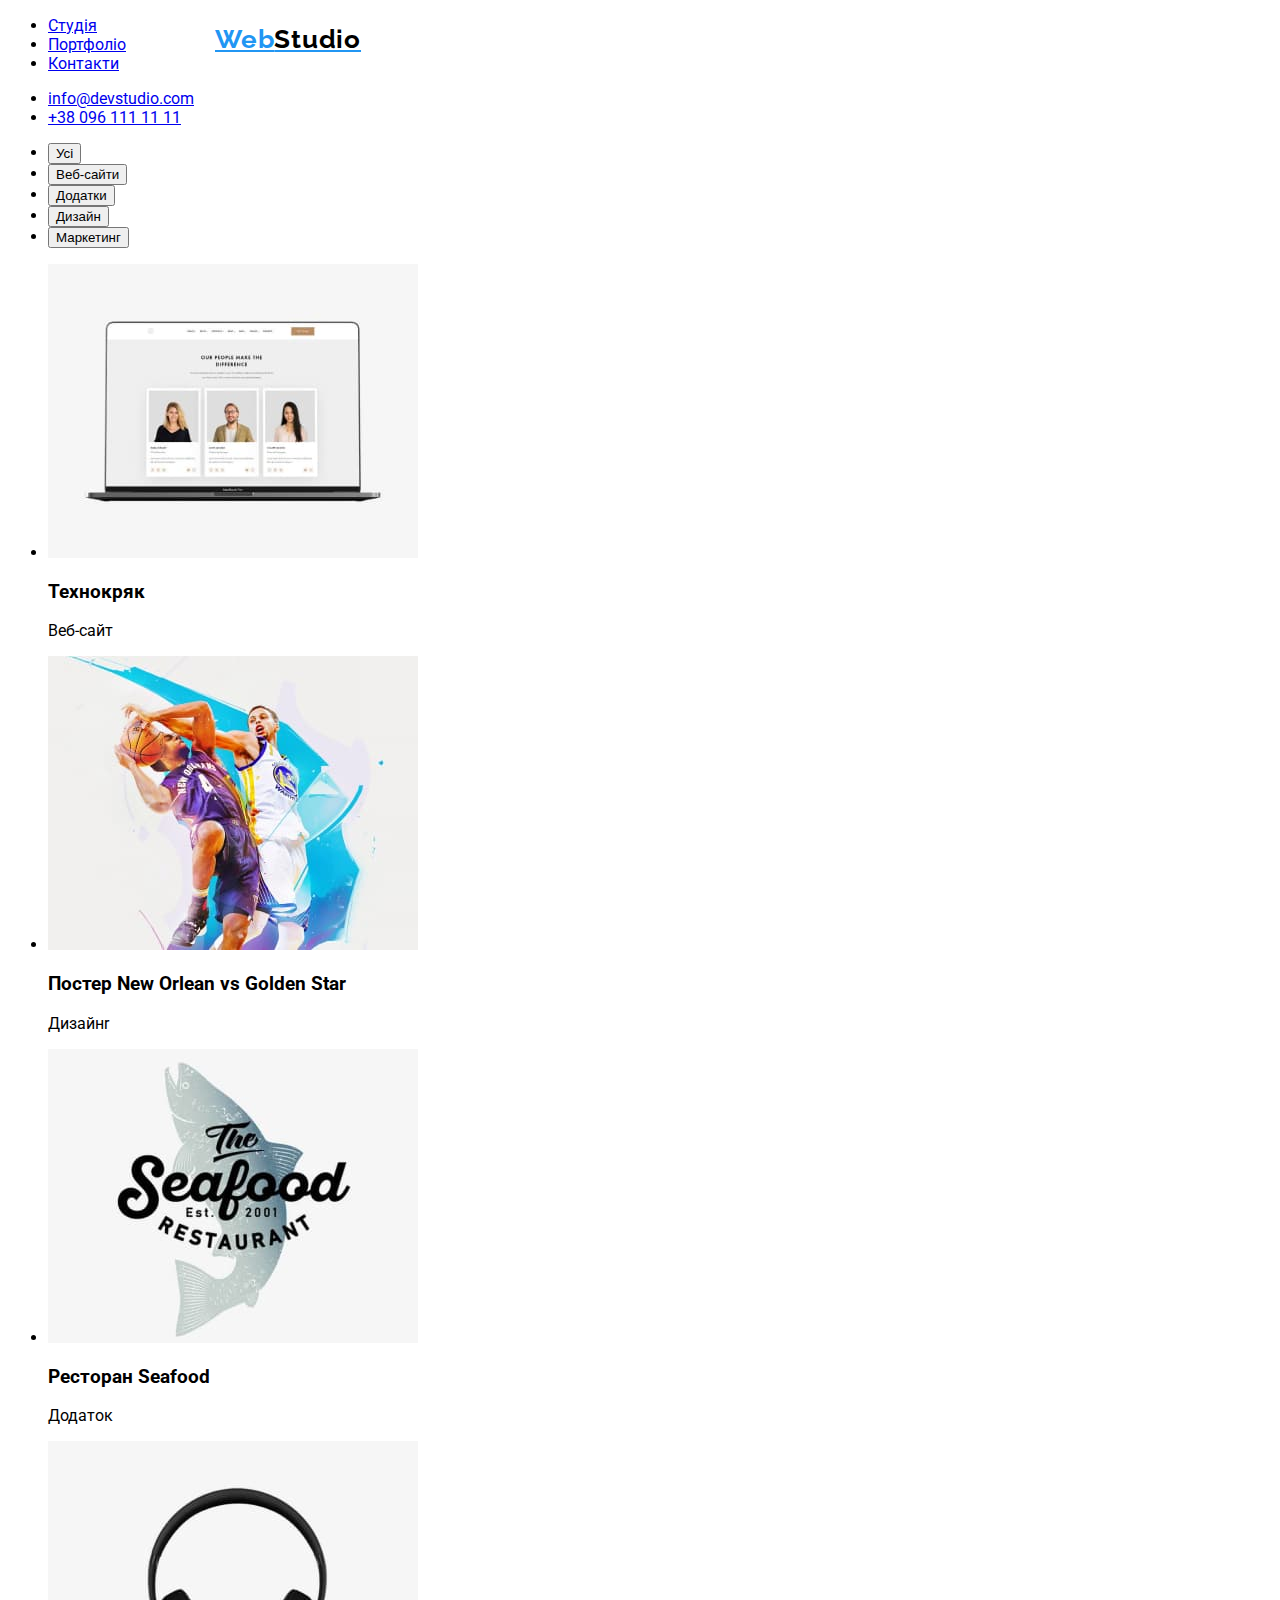
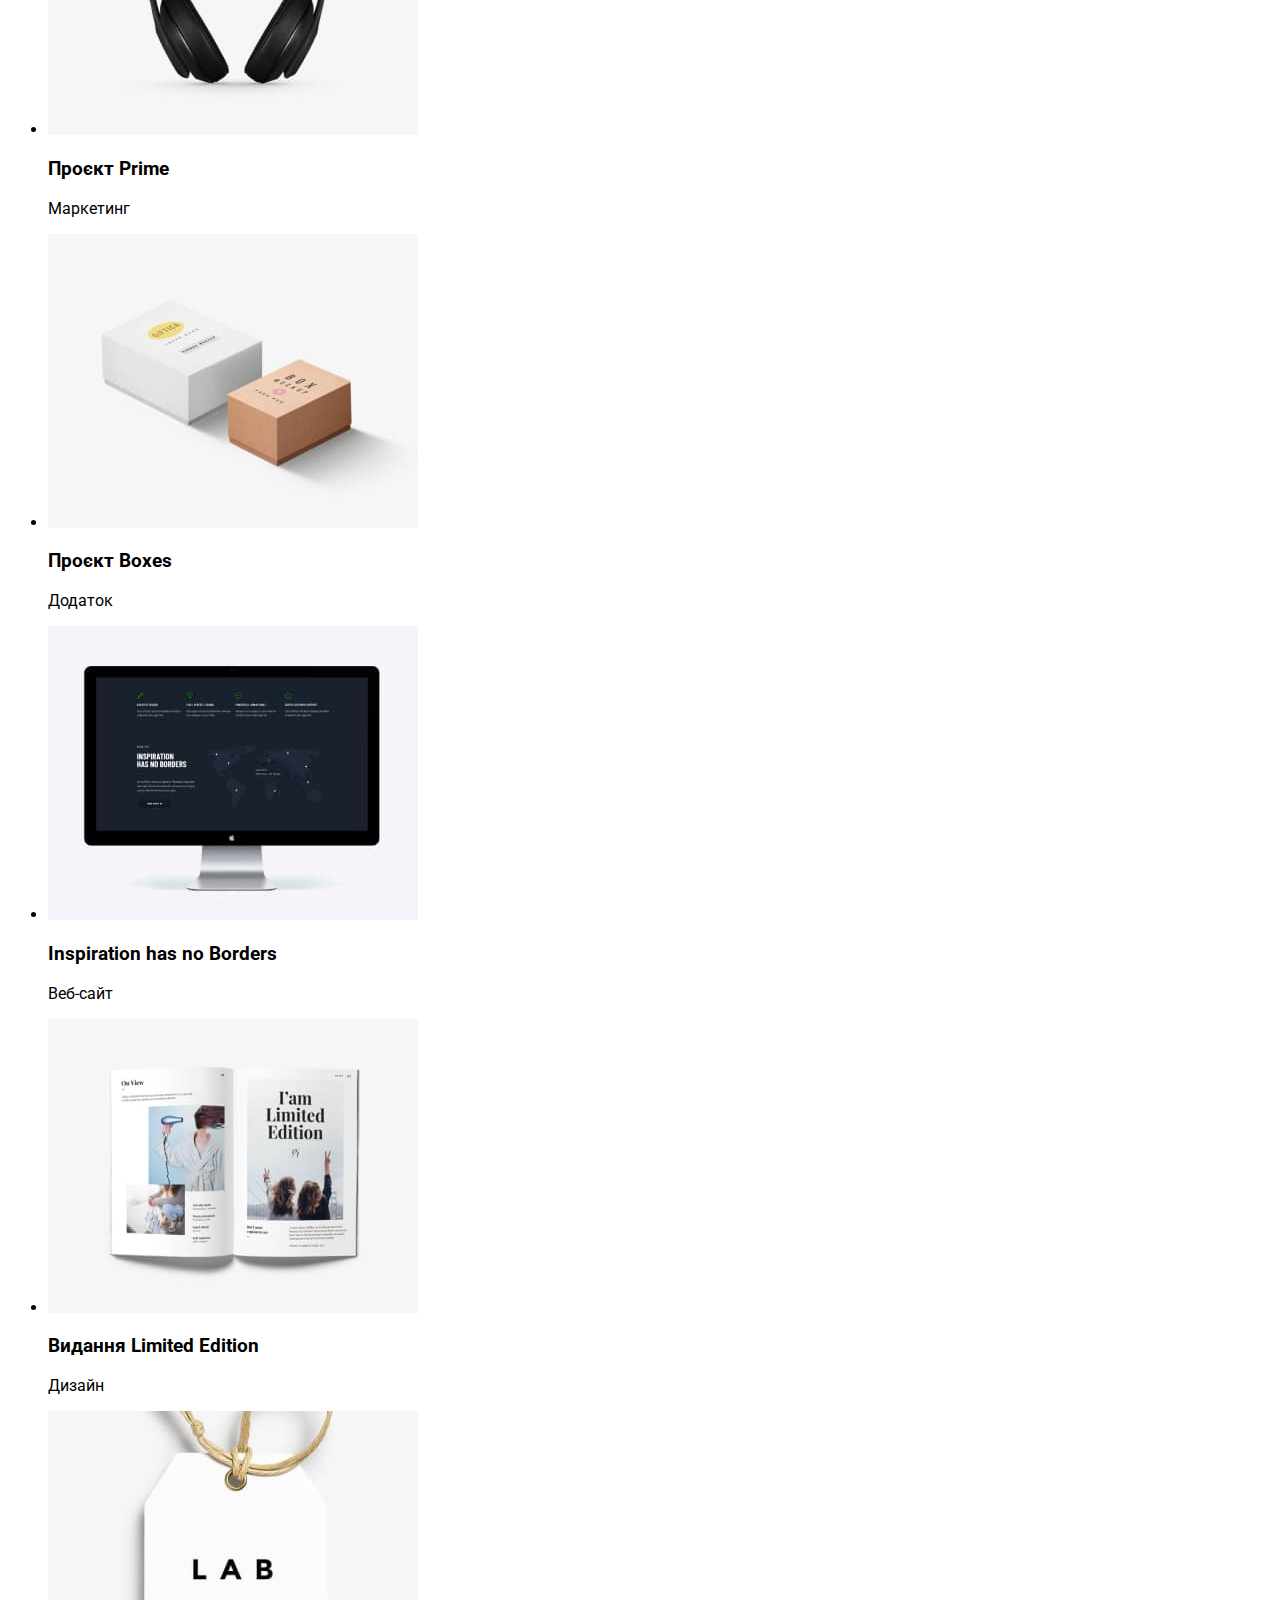
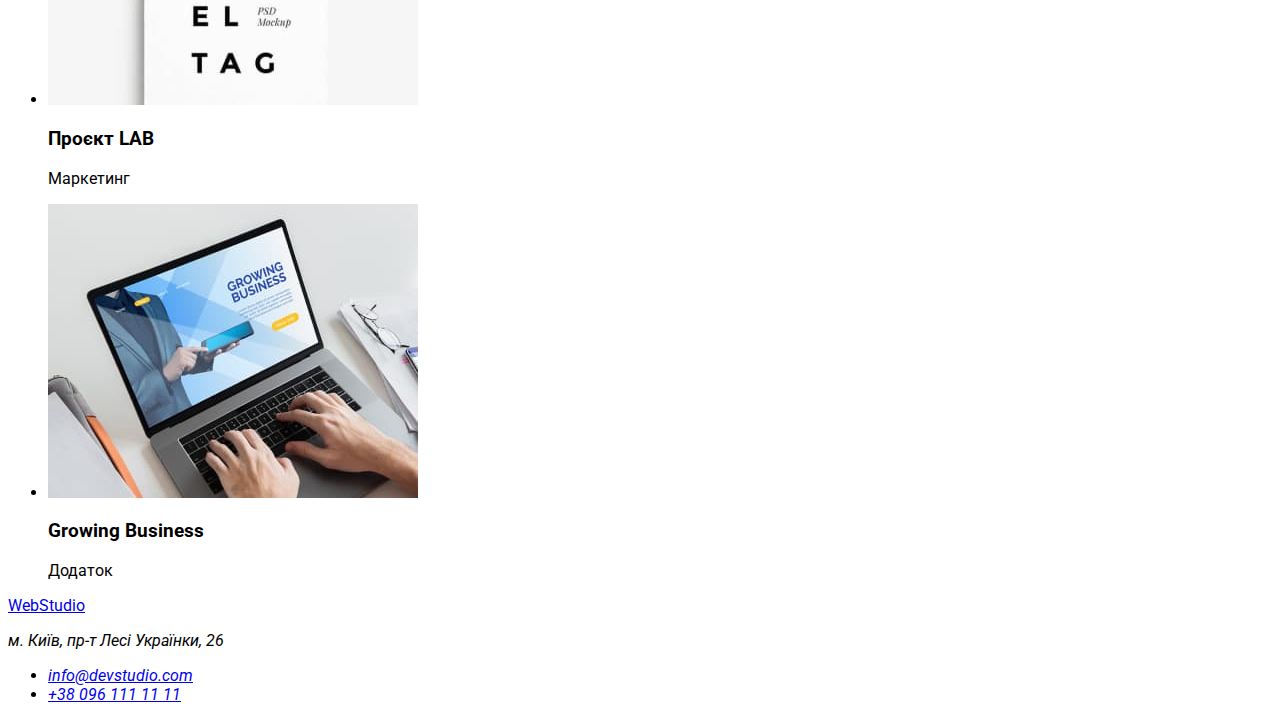
==== portfolio.html @ de040b69 "мелкие ошибки" ====
<!DOCTYPE html>
<html lang="uk">

<head>
  <meta charset="UTF-8">
  <meta http-equiv="X-UA-Compatible" content="IE=edge" />
  <meta name="viewport" content="width=device-width, initial-scale=1.0" />
  <title>Portfolio</title>
  <link href="https://fonts.googleapis.com/css2?family=Raleway:wght@700&family=Roboto:wght@400;500;700;900&display=swap"
        rel="stylesheet">

  <link rel="stylesheet" href="css/style.css">
</head>

<body>
  <!--general-->
  <header>
    <a href="./index.html" class="logo-color">Web<span class="logo">Studio</span></a>
    <nav>
      <!--navigation-->
      <ul>
        <li><a href="./index.html">Студія</a></li>
        <li><a href="./portfolio.html">Портфоліо</a></li>
        <li><a href="./index.html">Контакти</a></li>
      </ul>
    </nav>
    <!--contact-->
    <ul>
      <li><a href="mailto:info@devstudio.com">info@devstudio.com</a></li>
      <li><a href="tel:+380961111111">+38 096 111 11 11</a></li>
    </ul>
  </header>
  <main>
    <!--content-->
    <section>
      <ul>
        <li>
          <button type="button">Усі</button>
        </li>
      <li>
        <button type="button">Веб-сайти</button>
      </li>
      <li>
        <button type="button">Додатки</button>
      </li>
      <li>
        <button type="button">Дизайн</button>
      </li>
      <li>
        <button type="button">Маркетинг</button>
      </li>
      </ul>
    </section>
    <section>
      <ul>
        <li>
          <img src="./images/p1.jpg" alt="Технокряк" width=370 />
          <h3>Технокряк</h3>
          <p>Веб-сайт</p>
        </li>
        <li>
          <img src="./images/p2.jpg" alt="Постер New Orlean vs Golden Star" width=370 />
          <h3>Постер New Orlean vs Golden Star</h3>
          <p>Дизайнr</p>
        </li>
        <li>
          <img src="./images/p3.jpg" alt="Ресторан Seafood" width=370 />
          <h3>Ресторан Seafood</h3>
          <p>Додаток</p>
        </ul>
    </section>
    <section>
      <ul>
        <li>
          <img src="./images/p4.jpg" alt="Проєкт Prime" width=370 />
          <h3>Проєкт Prime</h3>
          <p>Маркетинг</p>
        </li>
        <li>
          <img src="./images/p5.jpg" alt="Проєкт Boxes" width=370 />
          <h3>Проєкт Boxes</h3>
          <p>Додаток</p>
        </li>
        <li>
          <img src="./images/p6.jpg" alt="Inspiration has no Borders" width=370 />
          <h3>Inspiration has no Borders</h3>
          <p>Веб-сайт</p>
      </ul>
    </section>
    <section>
      <ul>
        <li>
          <img src="./images/p7.jpg" alt="Видання Limited Edition" width=370 />
          <h3>Видання Limited Edition</h3>
          <p>Дизайн</p>
        </li>
        <li>
          <img src="./images/p8.jpg" alt="Проєкт LAB" width=370 />
          <h3>Проєкт LAB</h3>
          <p>Маркетинг</p>
        </li>
        <li>
          <img src="./images/p9.jpg" alt="Growing Business" width=370 />
          <h3>Growing Business</h3>
          <p>Додаток</p>
      </ul>
    </section>
  </main>
  <footer>
    <!--finish-->
    <a href="./index.html">WebStudio</a>
    <address>
      <p>м. Київ, пр-т Лесі Українки, 26</p>
      <ul>
        <li>
          <a href="mailto:info@devstudio.com">info@devstudio.com</a><br>
        </li>
        <li>
          <a href="tel:+380961111111">+38 096 111 11 11</a>
        </li>
      </ul>
    </address>
  </footer>
</body>

</html>
---- css/style.css ----
body {
  font-family: 'Raleway', sans-serif;
  font-family: 'Roboto', sans-serif;
}
/* identical to box height */
.logo-color {
  position: absolute;
  width: 145px;
  height: 31px;
  left: 215px;
  top: 24px;
  font-family: 'Raleway';
  font-style: normal;
  font-weight: 700;
  font-size: 26px;
  line-height: 31px;
  letter-spacing: 0.03em;
  color: #2196f3;
}
.logo {
  font-family: 'Raleway';
  color: #000000;
}
/* Menu Nav */
.Menu-Nav {
position: absolute;
    width: 1600px;
    height: 80px;
    left: 0px;
    top: 0px;
    background: #FFFFFF;
}

/* (поінтери) */
.pointer {
  
}
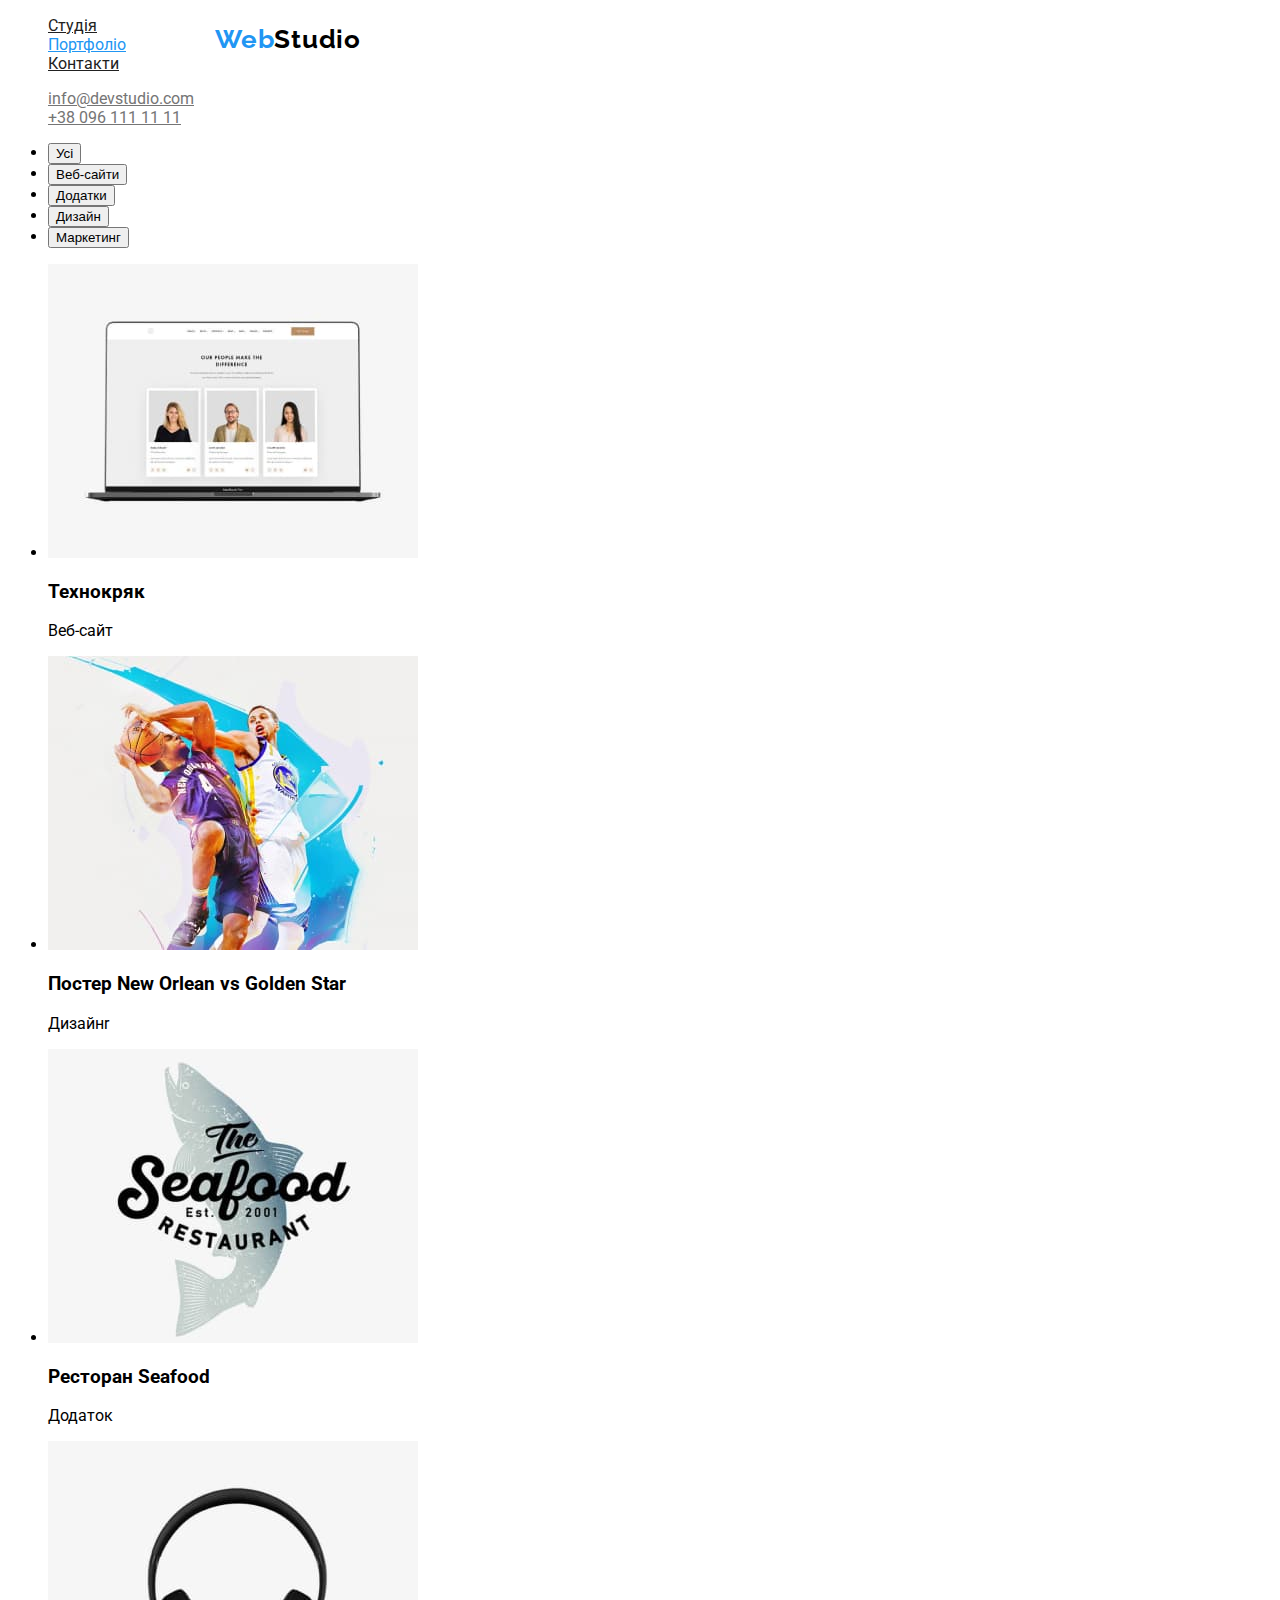
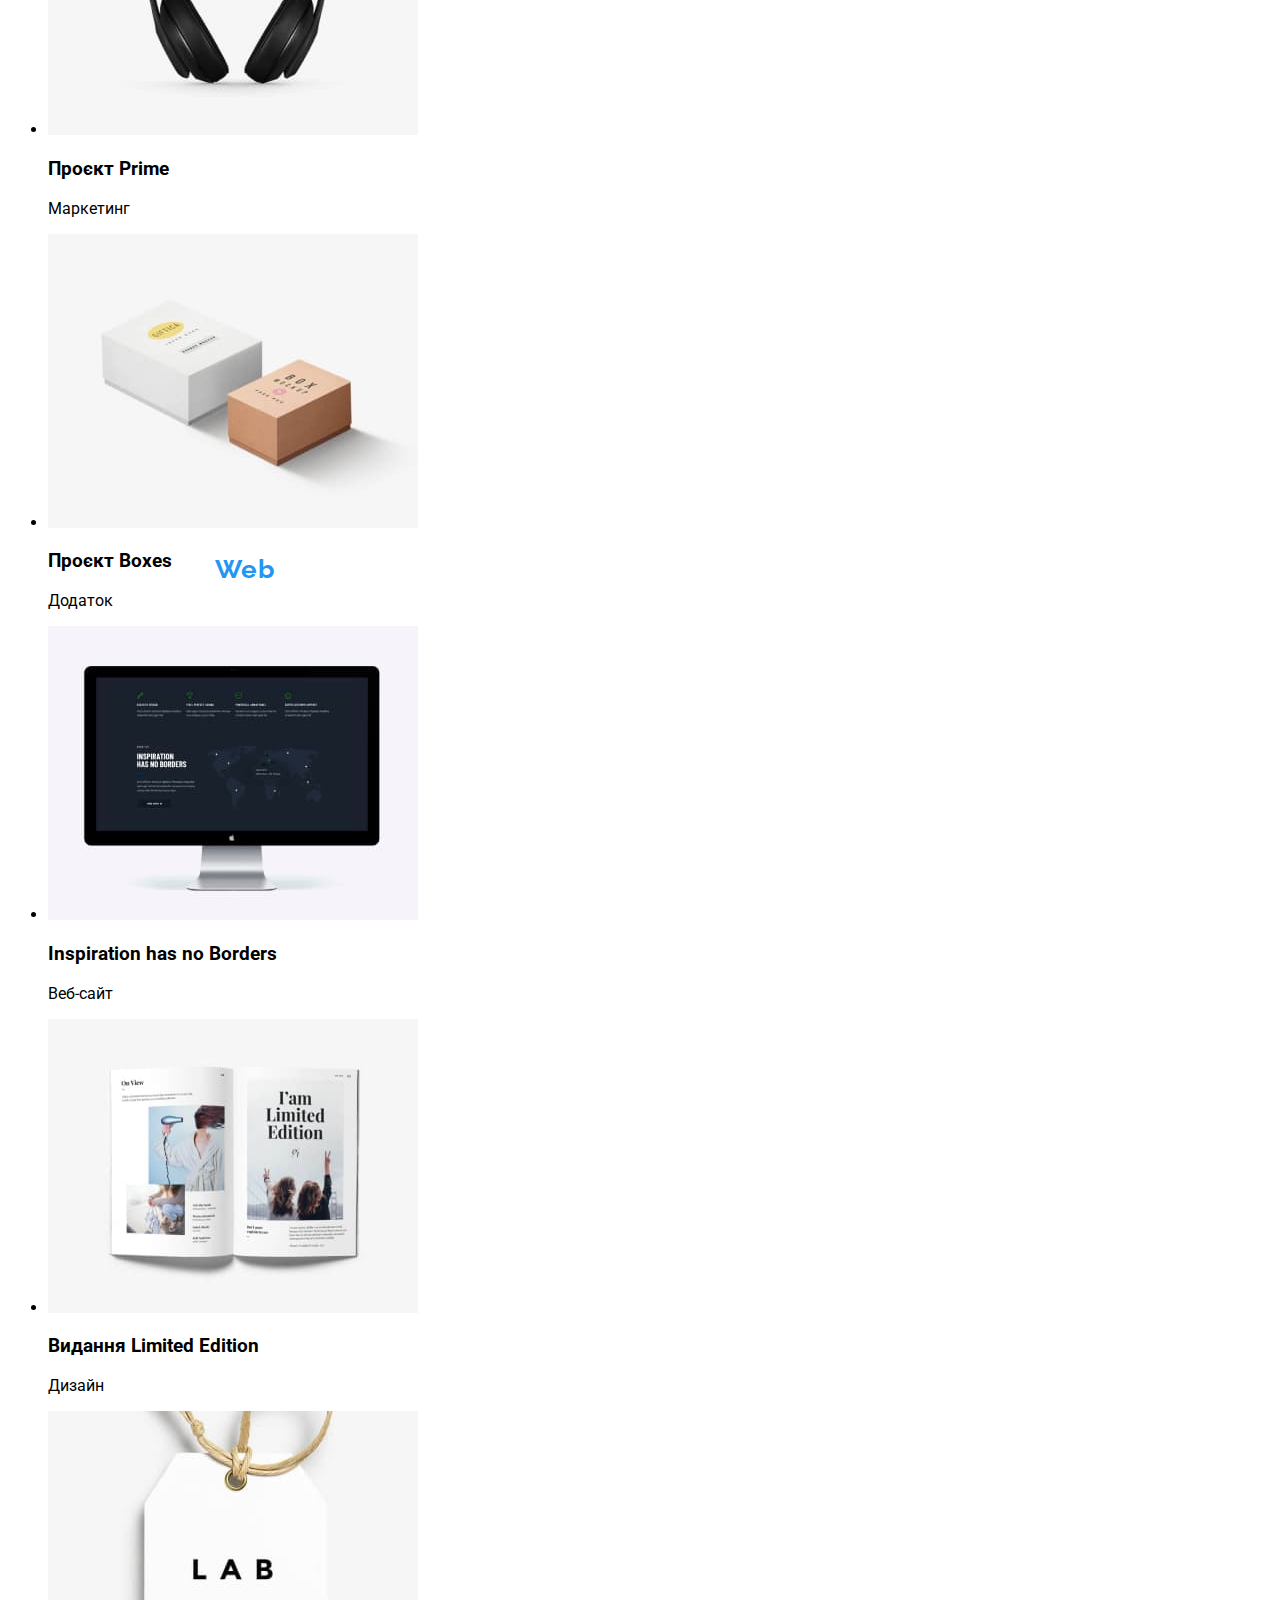
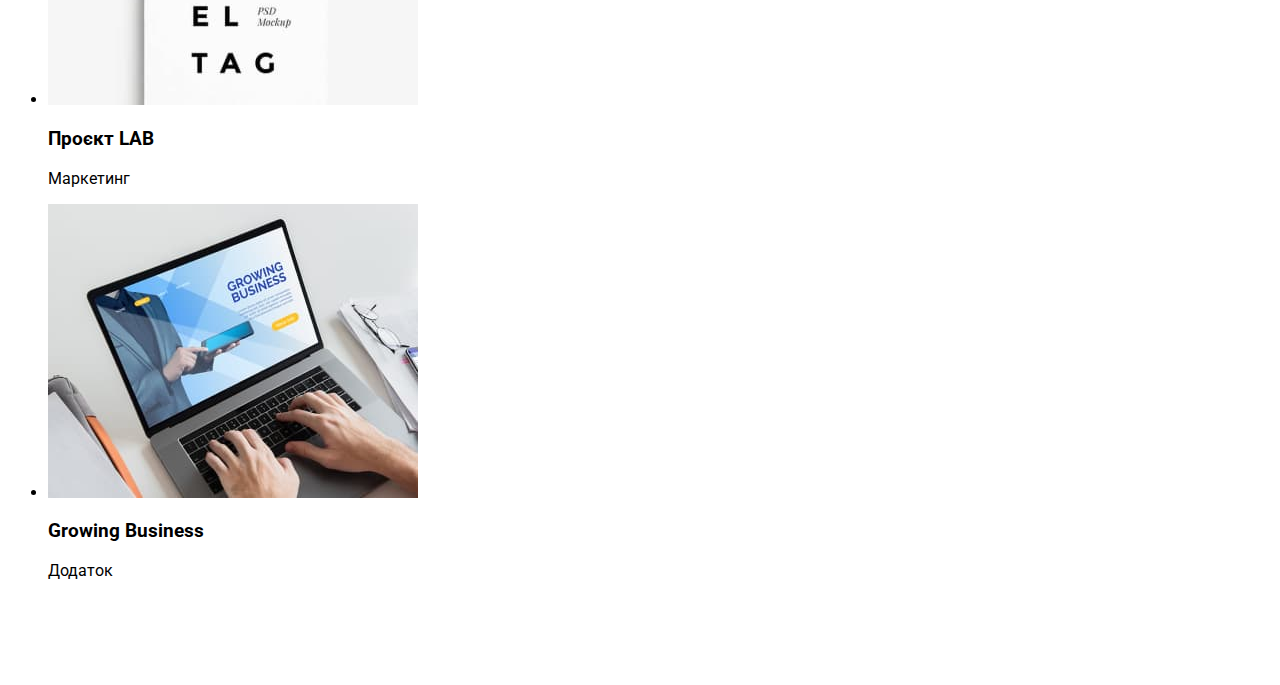
==== commit f829e891: "нижний и верхний адрес" ====
--- a/portfolio.html
+++ b/portfolio.html
@@ -15,19 +15,19 @@
 <body>
   <!--general-->
   <header>
-    <a href="./index.html" class="logo-color">Web<span class="logo">Studio</span></a>
-    <nav>
+    <a href="./index.html" class="logo-color-up">Web<span class="logo-up">Studio</span></a>
+    <nav class="nav">
       <!--navigation-->
-      <ul>
-        <li><a href="./index.html">Студія</a></li>
-        <li><a href="./portfolio.html">Портфоліо</a></li>
-        <li><a href="./index.html">Контакти</a></li>
+      <ul class="nav dot">
+        <li><a href="./index.html" class="link">Студія</a></li>
+        <li><a href="./portfolio.html" class="link current">Портфоліо</a></li>
+        <li><a href="./index.html" class="link">Контакти</a></li>
       </ul>
     </nav>
     <!--contact-->
-    <ul>
-      <li><a href="mailto:info@devstudio.com">info@devstudio.com</a></li>
-      <li><a href="tel:+380961111111">+38 096 111 11 11</a></li>
+    <ul class="contakt dot">
+      <li><a href="mailto:info@devstudio.com" class="link">info@devstudio.com</a></li>
+      <li><a href="tel:+380961111111" class="link">+38 096 111 11 11</a></li>
     </ul>
   </header>
   <main>
@@ -108,15 +108,15 @@
   </main>
   <footer>
     <!--finish-->
-    <a href="./index.html">WebStudio</a>
+    <a href="./index.html" class="logo-color-down">Web<span class="logo-down">Studio</span></a>
     <address>
-      <p>м. Київ, пр-т Лесі Українки, 26</p>
-      <ul>
+      <p class="address">м. Київ, пр-т Лесі Українки, 26</p>
+      <ul class="address dot">
         <li>
-          <a href="mailto:info@devstudio.com">info@devstudio.com</a><br>
+          <a href="mailto:info@devstudio.com" class="link">info@devstudio.com</a><br>
         </li>
         <li>
-          <a href="tel:+380961111111">+38 096 111 11 11</a>
+          <a href="tel:+380961111111" class="link">+38 096 111 11 11</a>
         </li>
       </ul>
     </address>
--- a/css/style.css
+++ b/css/style.css
@@ -1,9 +1,23 @@
+:root{
+  --background-general: #FFFFFF;
+  --background-slogan: #2F303A;
+  --color-logo: #000000;
+  --color-general: #212121;
+  --color-last: #757575;
+  --color-link: #2196f3;
+  --color-slogan: #ffffff;
+}
+
+
 body {
+  background-color: var(--background-general);
+  color: var(--gcolor-general);
   font-family: 'Raleway', sans-serif;
   font-family: 'Roboto', sans-serif;
 }
-/* identical to box height */
-.logo-color {
+
+/* logotip */
+.logo-color-up {
   position: absolute;
   width: 145px;
   height: 31px;
@@ -15,23 +29,87 @@
   font-size: 26px;
   line-height: 31px;
   letter-spacing: 0.03em;
-  color: #2196f3;
+  text-decoration: none;
+  color: var(--color-link);
 }
-.logo {
+.logo-color-up:hover,
+.logo-color-up:focus {
+  color: var(--color-logo);
+}
+.logo-up {
   font-family: 'Raleway';
-  color: #000000;
+  color: var(--color-logo);
 }
-/* Menu Nav */
-.Menu-Nav {
-position: absolute;
-    width: 1600px;
-    height: 80px;
-    left: 0px;
-    top: 0px;
-    background: #FFFFFF;
+.logo-up:hover,
+.logo-up:focus {
+  color: var(--color-link);
+}
+.logo-color-down {
+  position: absolute;
+  width: 145px;
+  height: 31px;
+  left: 215px;
+  top: 2154px;
+  font-family: 'Raleway';
+  font-style: normal;
+  font-weight: 700;
+  font-size: 26px;
+  line-height: 31px;
+  letter-spacing: 0.03em;
+  text-decoration: none;
+  color: var(--color-link);
+}
+.logo-color-down:hover,
+.logo-color-down:focus {
+  color: var(--color-slogan);
+}
+.logo-down {
+  font-family: 'Raleway';
+  color: var(--color-slogan);
+}
+.logo-down:hover,
+.logo-down:focus {
+  color: var(--color-link);
 }
 
-/* (поінтери) */
-.pointer {
-  
+/* menu nav */
+.dot {
+  list-style: none;
 }
+.nav .link {
+  color: var(--color-general)
+}
+.nav .link:hover,
+.nav .link:focus {
+  color: var(--color-link);
+}
+.nav .link.current {
+  color: var(--color-link);
+}
+.contakt .link {
+    color: var(--color-last);
+}
+.contakt .link:hover,
+.contakt .link:focus {
+  color: var(--color-link);
+}
+/* button */
+.button {
+  background-color: var(--color-link);
+  color: var(--color-slogan);
+}
+
+
+
+
+/* finish */
+.address {
+  color: var(--color-slogan);
+}
+.address .link {
+  color: var(--color-slogan);
+}
+.address .link:hover,
+address .link:focus {
+  color: var(--color-link);
+}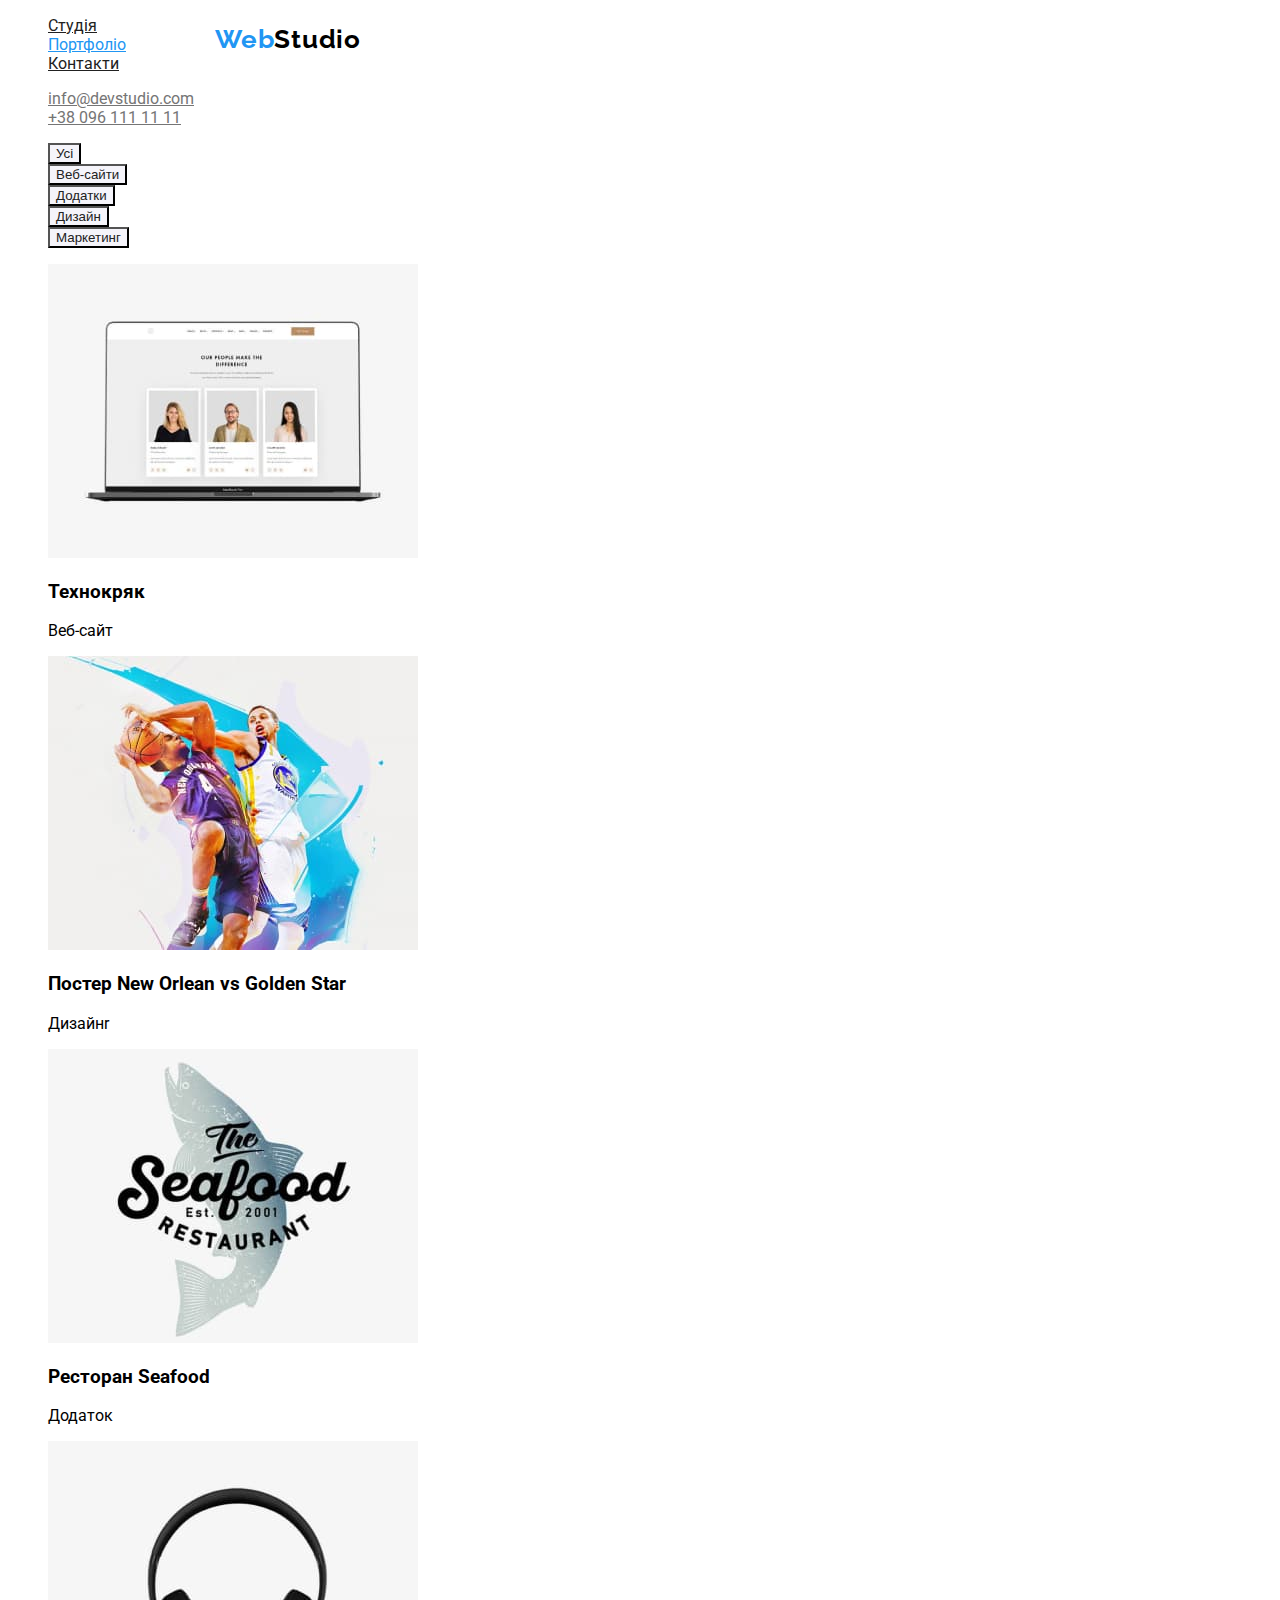
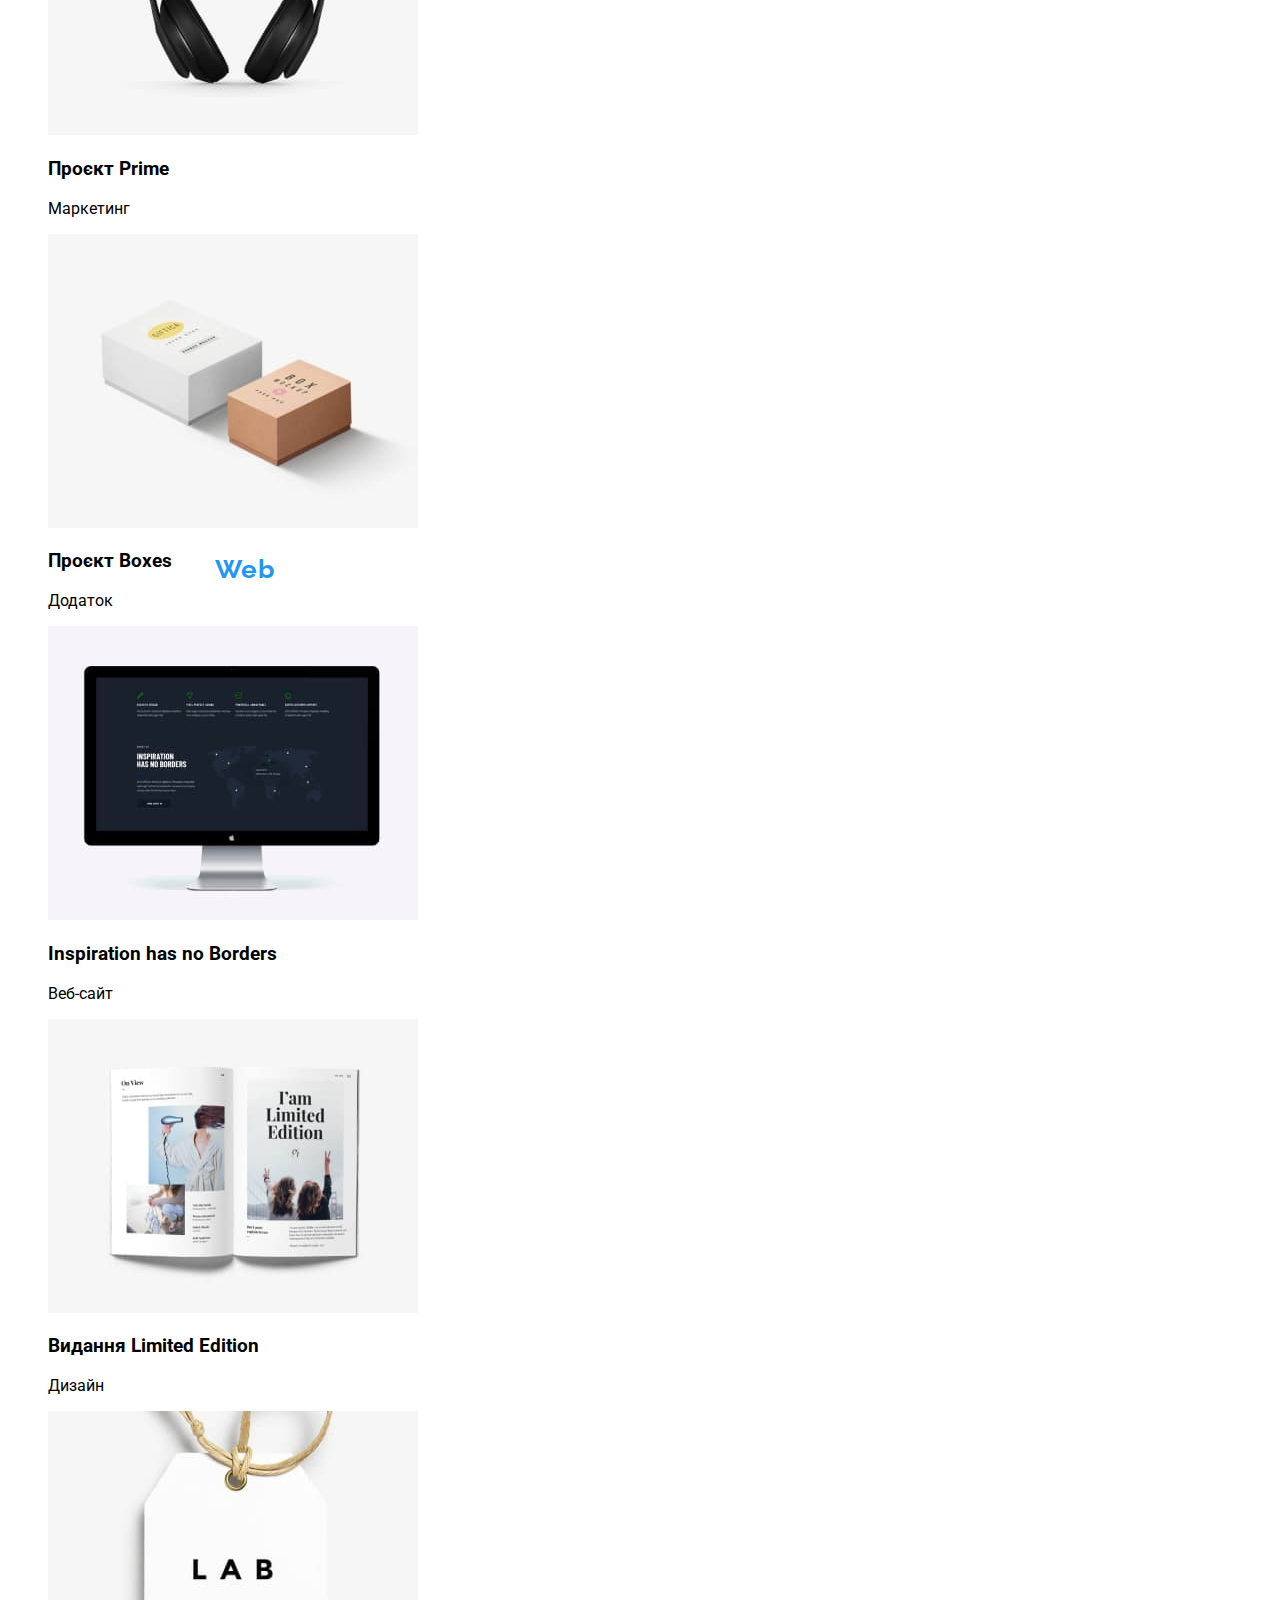
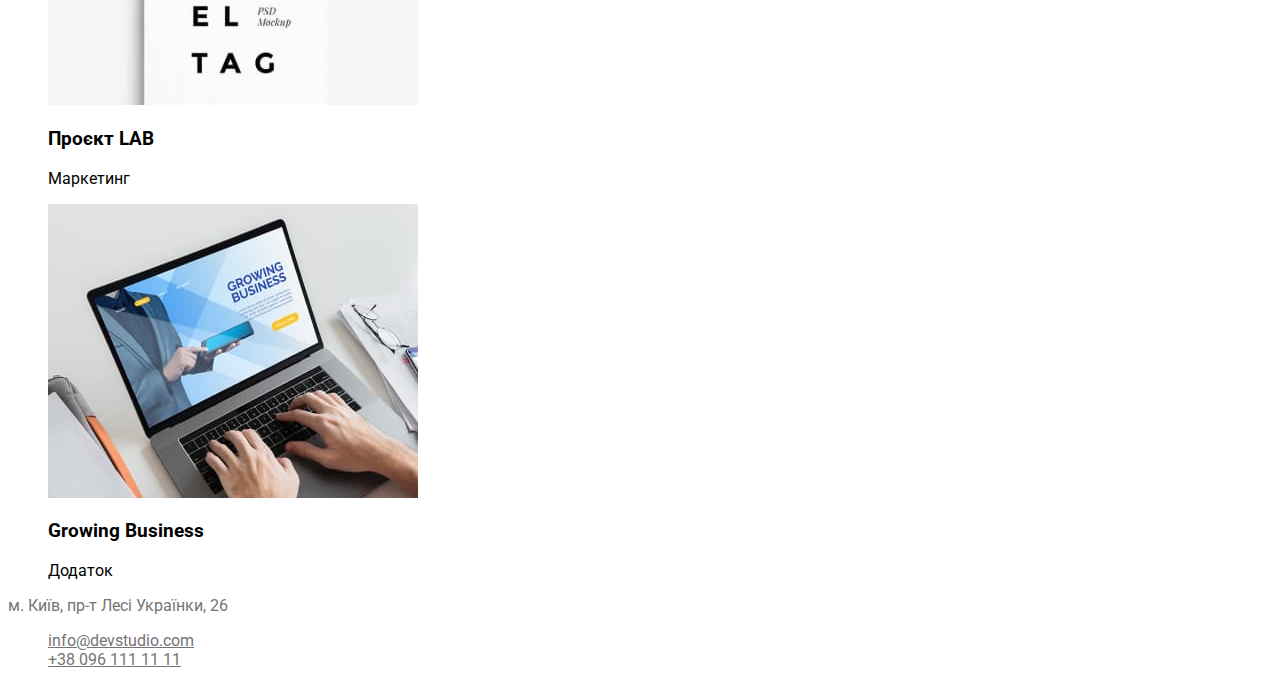
==== commit daa7fa3e: "цвета кнопки и шрифты" ====
--- a/portfolio.html
+++ b/portfolio.html
@@ -31,28 +31,28 @@
     </ul>
   </header>
   <main>
+    
+    <!--filter-->
+      <ul class="filter dot">
+        <li>
+          <button type="button" class="button-port">Усі</button>
+        </li>
+        <li>
+          <button type="button" class="button-port">Веб-сайти</button>
+        </li>
+        <li>
+          <button type="button" class="button-port">Додатки</button>
+        </li>
+        <li>
+          <button type="button" class="button-port">Дизайн</button>
+        </li>
+        <li>
+          <button type="button" class="button-port">Маркетинг</button>
+        </li>
+      </ul>
+    
     <!--content-->
-    <section>
-      <ul>
-        <li>
-          <button type="button">Усі</button>
-        </li>
-      <li>
-        <button type="button">Веб-сайти</button>
-      </li>
-      <li>
-        <button type="button">Додатки</button>
-      </li>
-      <li>
-        <button type="button">Дизайн</button>
-      </li>
-      <li>
-        <button type="button">Маркетинг</button>
-      </li>
-      </ul>
-    </section>
-    <section>
-      <ul>
+      <ul class="content dot">
         <li>
           <img src="./images/p1.jpg" alt="Технокряк" width=370 />
           <h3>Технокряк</h3>
@@ -67,10 +67,6 @@
           <img src="./images/p3.jpg" alt="Ресторан Seafood" width=370 />
           <h3>Ресторан Seafood</h3>
           <p>Додаток</p>
-        </ul>
-    </section>
-    <section>
-      <ul>
         <li>
           <img src="./images/p4.jpg" alt="Проєкт Prime" width=370 />
           <h3>Проєкт Prime</h3>
@@ -85,10 +81,6 @@
           <img src="./images/p6.jpg" alt="Inspiration has no Borders" width=370 />
           <h3>Inspiration has no Borders</h3>
           <p>Веб-сайт</p>
-      </ul>
-    </section>
-    <section>
-      <ul>
         <li>
           <img src="./images/p7.jpg" alt="Видання Limited Edition" width=370 />
           <h3>Видання Limited Edition</h3>
@@ -104,7 +96,7 @@
           <h3>Growing Business</h3>
           <p>Додаток</p>
       </ul>
-    </section>
+   
   </main>
   <footer>
     <!--finish-->
--- a/css/style.css
+++ b/css/style.css
@@ -6,14 +6,14 @@
   --color-last: #757575;
   --color-link: #2196f3;
   --color-slogan: #ffffff;
+  --color-button: #F5F4FA;
 }
 
 
 body {
   background-color: var(--background-general);
   color: var(--gcolor-general);
-  font-family: 'Raleway', sans-serif;
-  font-family: 'Roboto', sans-serif;
+  font-family: 'Roboto', 'Raleway', sans-serif;
 }
 
 /* logotip */
@@ -94,7 +94,16 @@
   color: var(--color-link);
 }
 /* button */
-.button {
+.button-ind {
+  background-color: var(--color-link);
+  color: var(--color-slogan);
+}
+.button-port {
+  background-color: var(--color-button);
+  color: var(--color-general);
+}
+.button-port:hover,
+.button-port:focus {
   background-color: var(--color-link);
   color: var(--color-slogan);
 }
@@ -102,14 +111,18 @@
 
 
 
+
+
 /* finish */
 .address {
-  color: var(--color-slogan);
+  color: var(--color-last);
+  font-style: normal;
 }
 .address .link {
-  color: var(--color-slogan);
+  color: var(--color-last);
+  font-style: normal;
 }
 .address .link:hover,
-address .link:focus {
+.address .link:focus {
   color: var(--color-link);
 }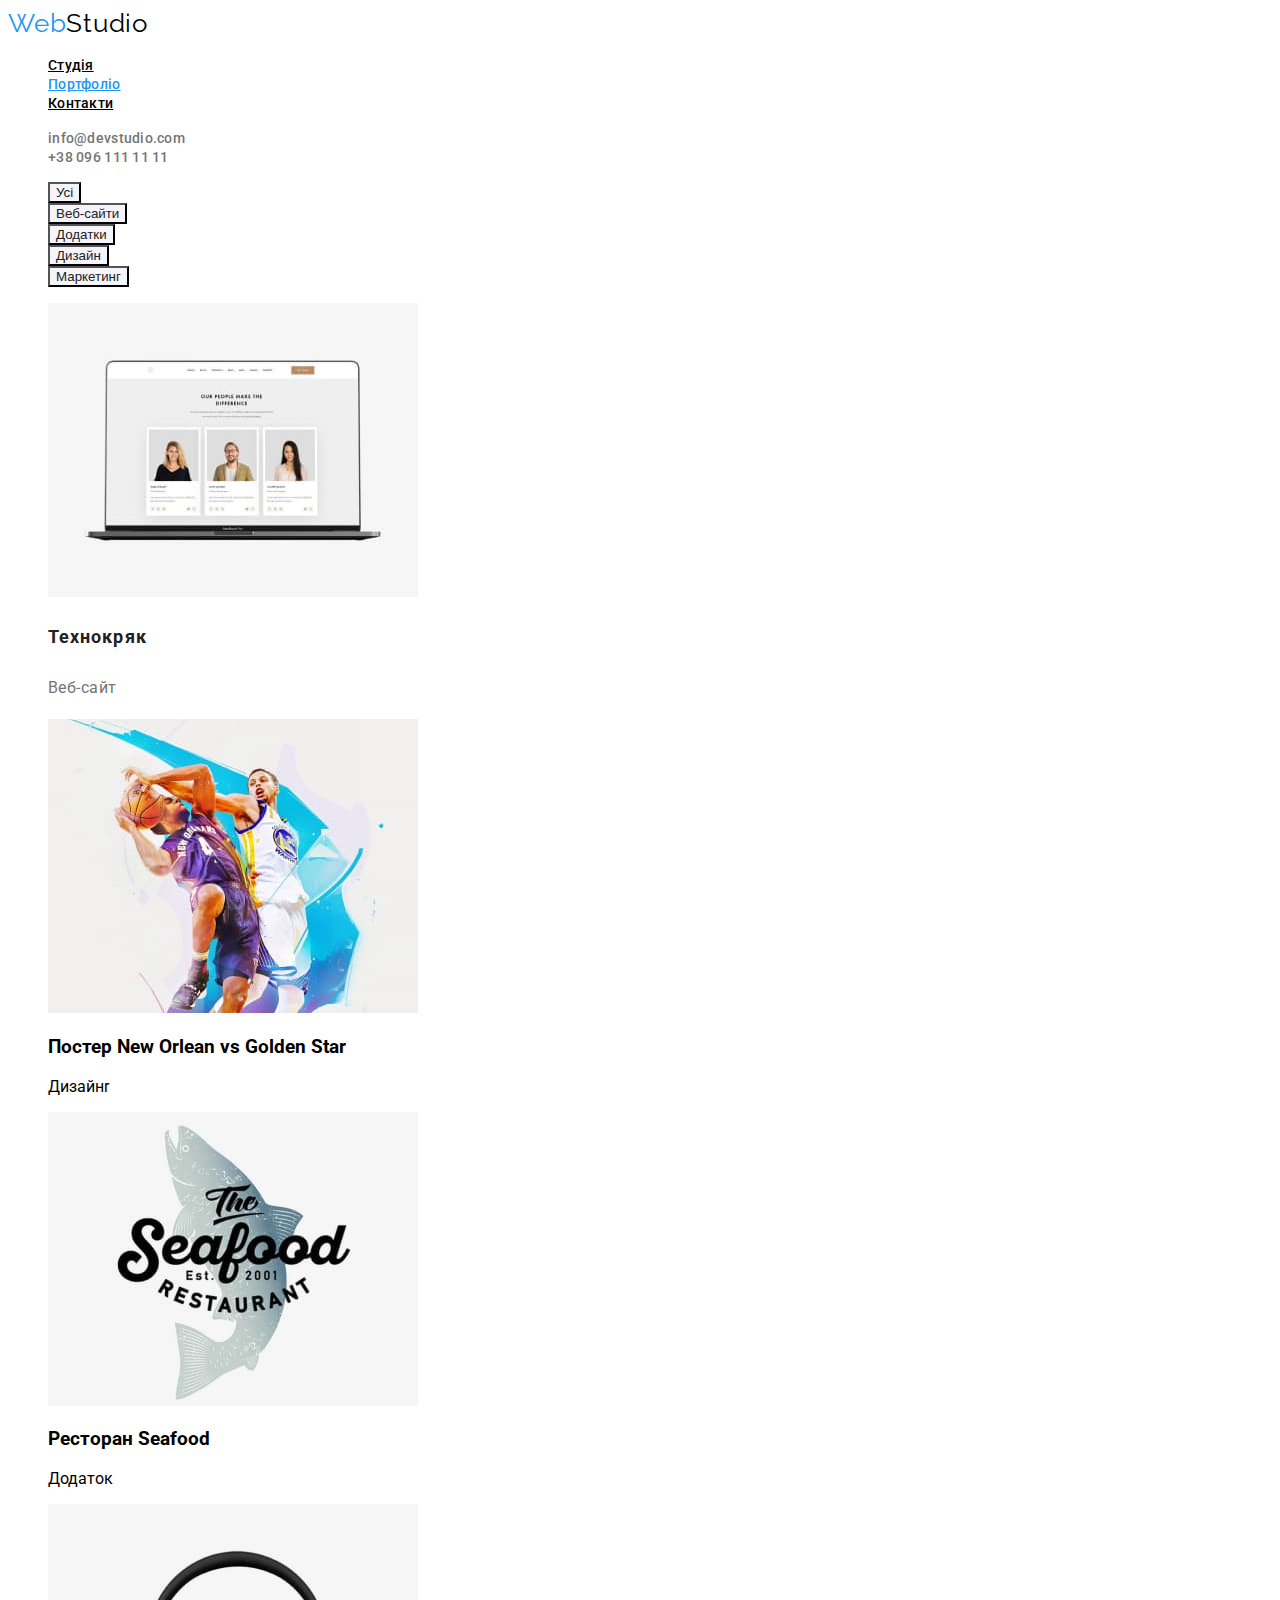
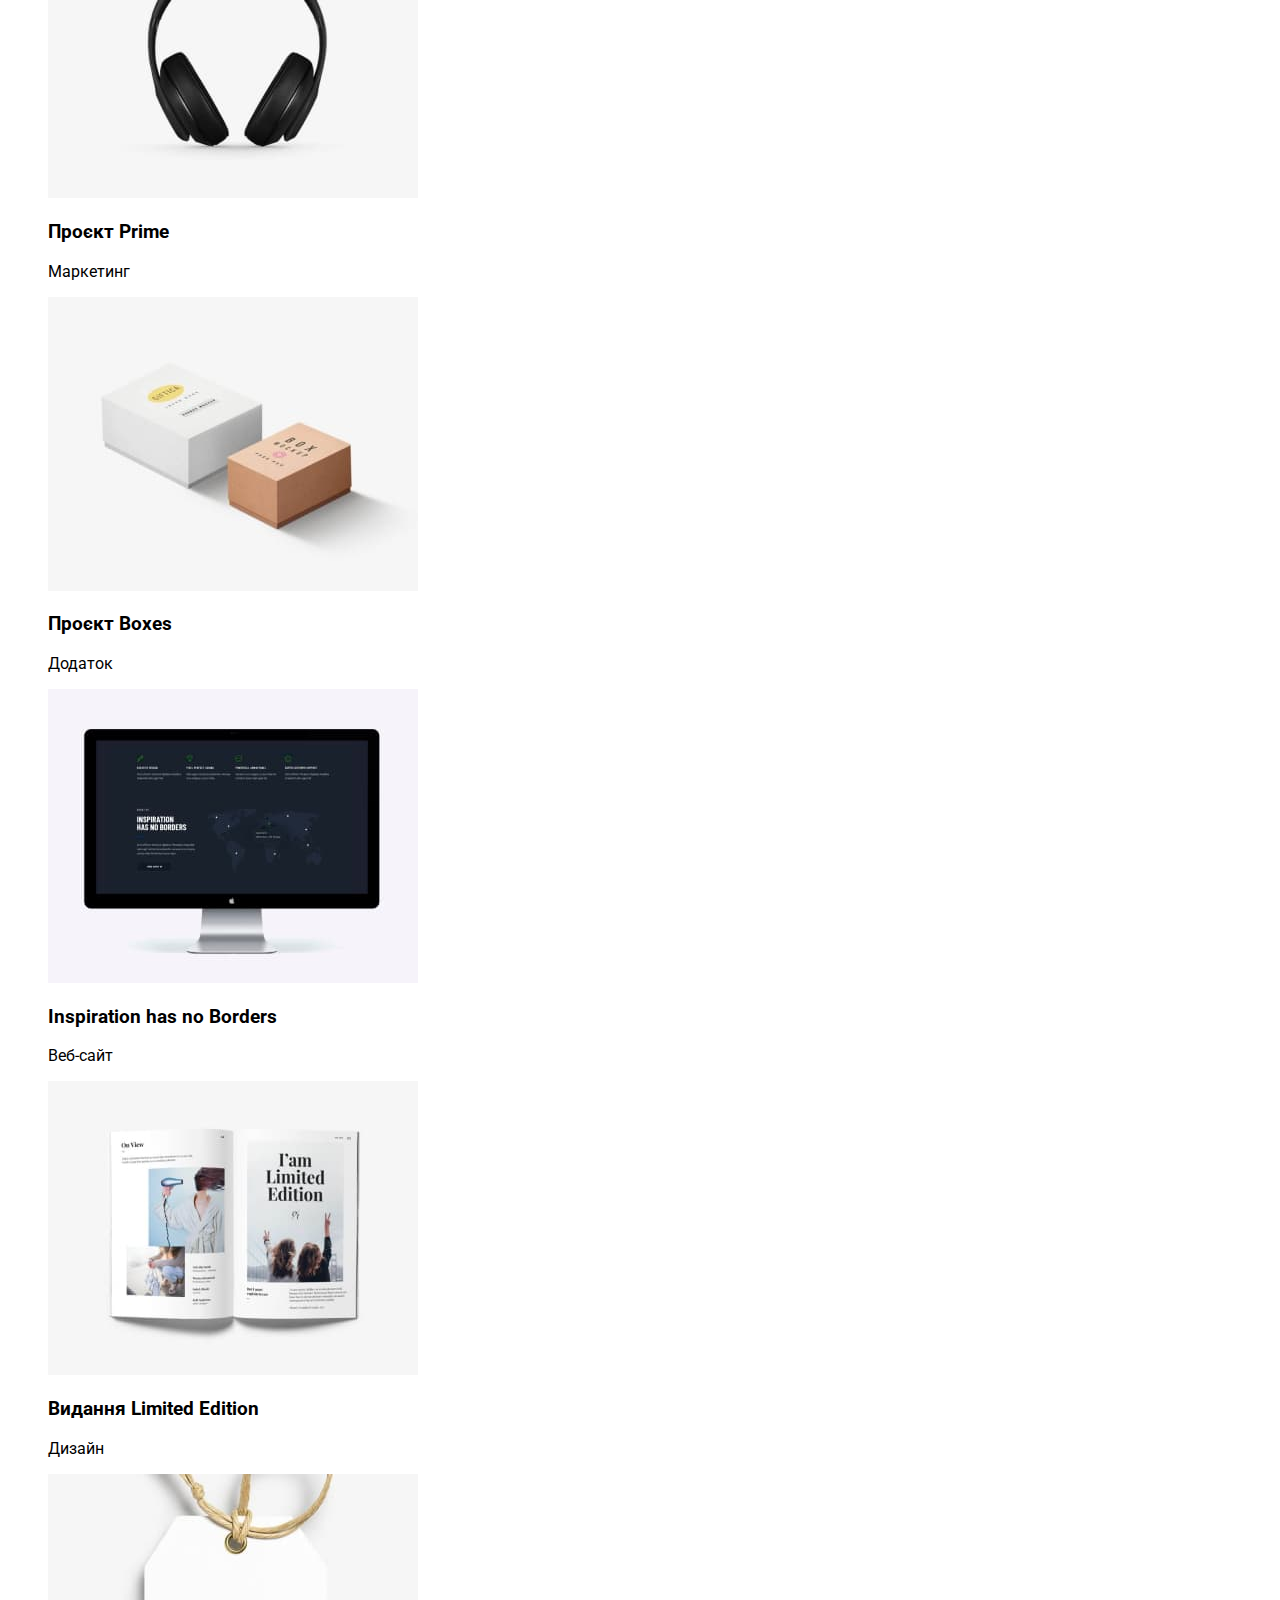
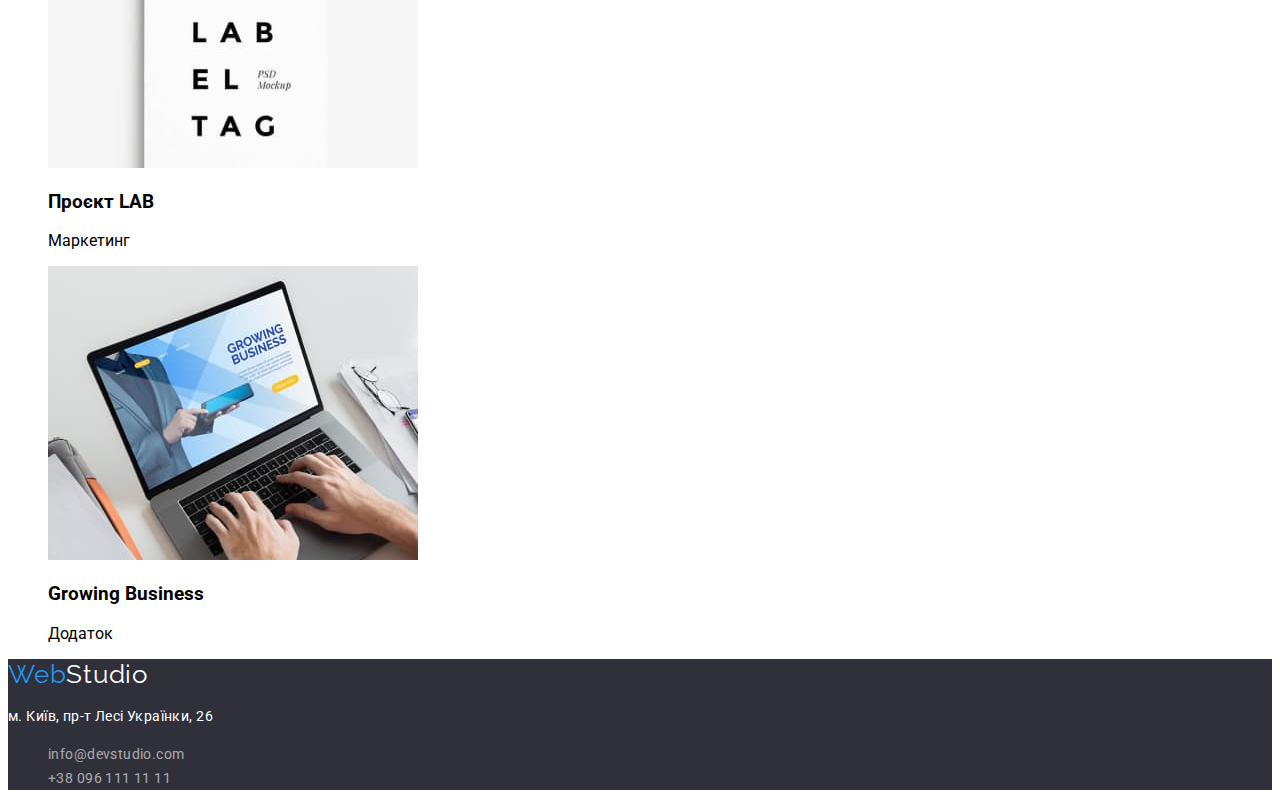
==== commit 24652a32: "ДЗ-2-1" ====
--- a/portfolio.html
+++ b/portfolio.html
@@ -55,8 +55,8 @@
       <ul class="content dot">
         <li>
           <img src="./images/p1.jpg" alt="Технокряк" width=370 />
-          <h3>Технокряк</h3>
-          <p>Веб-сайт</p>
+          <h3 class="content-titel">Технокряк</h3>
+          <p class="content-text">Веб-сайт</p>
         </li>
         <li>
           <img src="./images/p2.jpg" alt="Постер New Orlean vs Golden Star" width=370 />
@@ -98,8 +98,8 @@
       </ul>
    
   </main>
-  <footer>
-    <!--finish-->
+  <!--finish-->
+  <footer class="footer">
     <a href="./index.html" class="logo-color-down">Web<span class="logo-down">Studio</span></a>
     <address>
       <p class="address">м. Київ, пр-т Лесі Українки, 26</p>
--- a/css/style.css
+++ b/css/style.css
@@ -7,27 +7,21 @@
   --color-link: #2196f3;
   --color-slogan: #ffffff;
   --color-button: #F5F4FA;
+  --color-address-finish: rgba(255, 255, 255, 0.6);
 }
 
 
 body {
   background-color: var(--background-general);
   color: var(--gcolor-general);
-  font-family: 'Roboto', 'Raleway', sans-serif;
+  font-family: 'Roboto', sans-serif;
 }
 
 /* logotip */
 .logo-color-up {
-  position: absolute;
-  width: 145px;
-  height: 31px;
-  left: 215px;
-  top: 24px;
-  font-family: 'Raleway';
-  font-style: normal;
-  font-weight: 700;
+  font-family: 'Raleway', sans-serif;
   font-size: 26px;
-  line-height: 31px;
+  line-height: 1.2;
   letter-spacing: 0.03em;
   text-decoration: none;
   color: var(--color-link);
@@ -37,7 +31,7 @@
   color: var(--color-logo);
 }
 .logo-up {
-  font-family: 'Raleway';
+  font-family: 'Raleway', sans-serif;
   color: var(--color-logo);
 }
 .logo-up:hover,
@@ -45,16 +39,9 @@
   color: var(--color-link);
 }
 .logo-color-down {
-  position: absolute;
-  width: 145px;
-  height: 31px;
-  left: 215px;
-  top: 2154px;
-  font-family: 'Raleway';
-  font-style: normal;
-  font-weight: 700;
+  font-family: 'Raleway', sans-serif;
   font-size: 26px;
-  line-height: 31px;
+  line-height: 1.2;
   letter-spacing: 0.03em;
   text-decoration: none;
   color: var(--color-link);
@@ -64,7 +51,7 @@
   color: var(--color-slogan);
 }
 .logo-down {
-  font-family: 'Raleway';
+  font-family: 'Raleway', sans-serif;
   color: var(--color-slogan);
 }
 .logo-down:hover,
@@ -78,6 +65,11 @@
 }
 .nav .link {
   color: var(--color-general)
+  font-style: normal;
+  font-weight: 500;
+  font-size: 14px;
+  line-height: 1.14;
+  letter-spacing: 0.02em;
 }
 .nav .link:hover,
 .nav .link:focus {
@@ -88,15 +80,41 @@
 }
 .contakt .link {
     color: var(--color-last);
+    font-style: normal;
+    font-weight: 500;
+    font-size: 14px;
+    line-height: 1.14;
+    letter-spacing: 0.02em;
+    text-decoration: none;
 }
 .contakt .link:hover,
 .contakt .link:focus {
   color: var(--color-link);
 }
+
+/* slogan */
+.slogan {
+  background-color: var(--background-slogan);
+}
+.slogan-titel {
+  font-style: normal;
+  font-weight: 900;
+  font-size: 44px;
+  line-height: 1.36;
+  text-align: center;
+  letter-spacing: 0.06em;
+  text-transform: uppercase;
+  color: var(--color-slogan);
+}
+
 /* button */
 .button-ind {
   background-color: var(--color-link);
   color: var(--color-slogan);
+  font-weight: 700;
+  font-size: 16px;
+  line-height: 1.88;
+  letter-spacing: 0.06em;
 }
 .button-port {
   background-color: var(--color-button);
@@ -108,21 +126,101 @@
   color: var(--color-slogan);
 }
 
-
-
-
-
+/* specifical */
+.specifical .titel {
+  font-style: normal;
+  font-weight: 700;
+  font-size: 14px;
+  line-height: 1.14;
+  letter-spacing: 0.03em;
+  text-transform: uppercase;
+  color: var(--color-general);
+}
+.specifical .text {
+  font-weight: 400;
+  font-size: 14px;
+  line-height: 1.71;
+  letter-spacing: 0.03em;
+  color: var(--color-last);
+}
+
+/* work */
+.work .titels {
+  font-weight: 700;
+  font-size: 36px;
+  line-height: 1.17;
+  text-align: center;
+  letter-spacing: 0.03em;
+  color: var(--color-general);
+}
+
+/* comand */
+.comand .titels {
+  font-weight: 700;
+  font-size: 36px;
+  line-height: 1.17;
+  text-align: center;
+  letter-spacing: 0.03em;
+  color: var(--color-general);
+}
+.comand-titel {
+  font-weight: 700;
+  font-size: 14px;
+  line-height: 1.14;
+  letter-spacing: 0.03em;
+  text-align: center;
+  text-transform: uppercase;
+  color: var(--color-general);
+}
+.comand-text {
+  font-weight: 400;
+  font-size: 16px;
+  line-height: 1.19;
+  text-align: center;
+  letter-spacing: 0.03em;
+  color: var(--color-last);
+}
 
 /* finish */
+.footer {
+  background-color: var(--background-slogan);
+}
 .address {
-  color: var(--color-last);
-  font-style: normal;
+  color: var(--color-slogan);
+  font-style: normal;
+  font-weight: 400;
+  font-size: 14px;
+  line-height: 24px;
+  letter-spacing: 0.03em;
 }
 .address .link {
-  color: var(--color-last);
-  font-style: normal;
+  color: var(--color-slogan);
+  font-style: normal;
+  text-decoration: none;
+  font-weight: 400;
+  font-size: 14px;
+  line-height: 24px;
+  letter-spacing: 0.03em;
+  color: var(--color-address-finish);
 }
 .address .link:hover,
 .address .link:focus {
   color: var(--color-link);
+}
+
+
+/* portfolio */
+.content-titel {
+font-weight: 700;
+font-size: 18px;
+line-height: 36px;
+letter-spacing: 0.06em;
+color: var(--color-general);
+}
+.content-text {
+font-weight: 400;
+font-size: 16px;
+line-height: 30px;
+letter-spacing: 0.03em;
+color: var(--color-last);
 }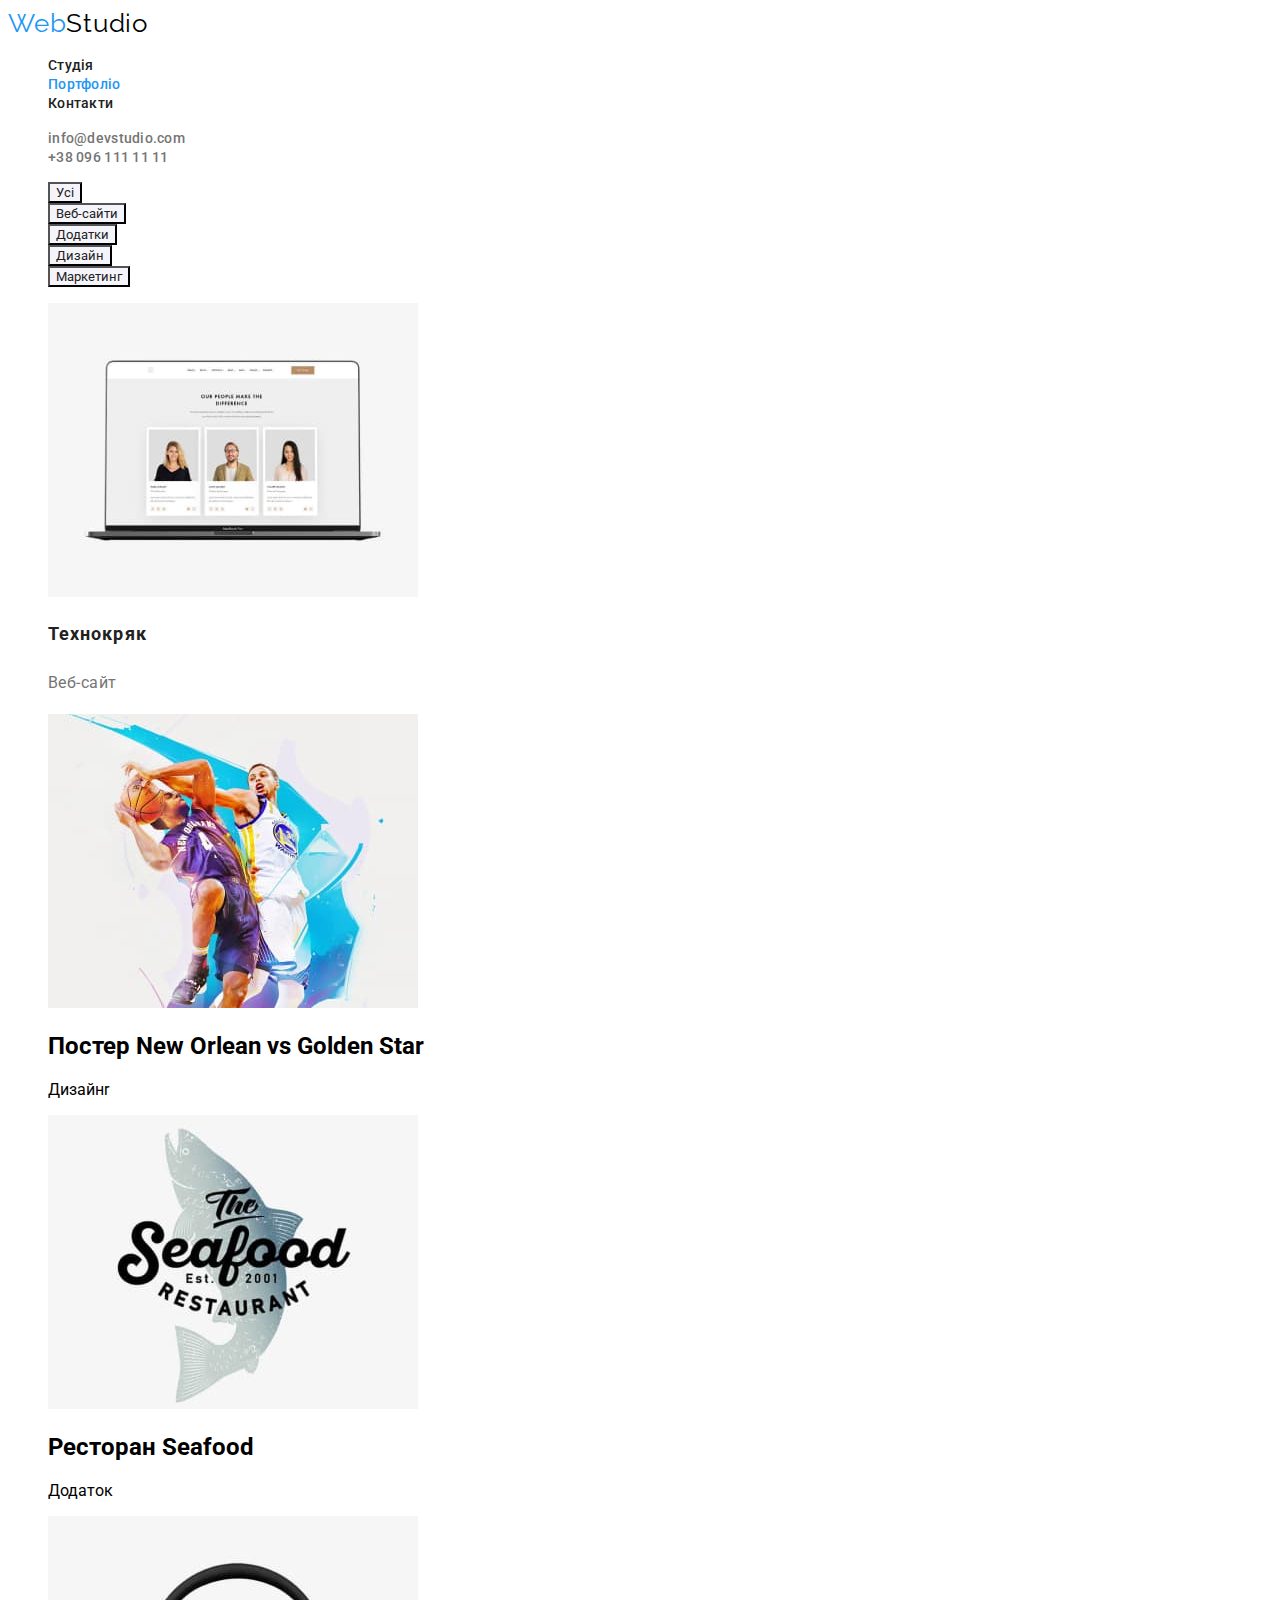
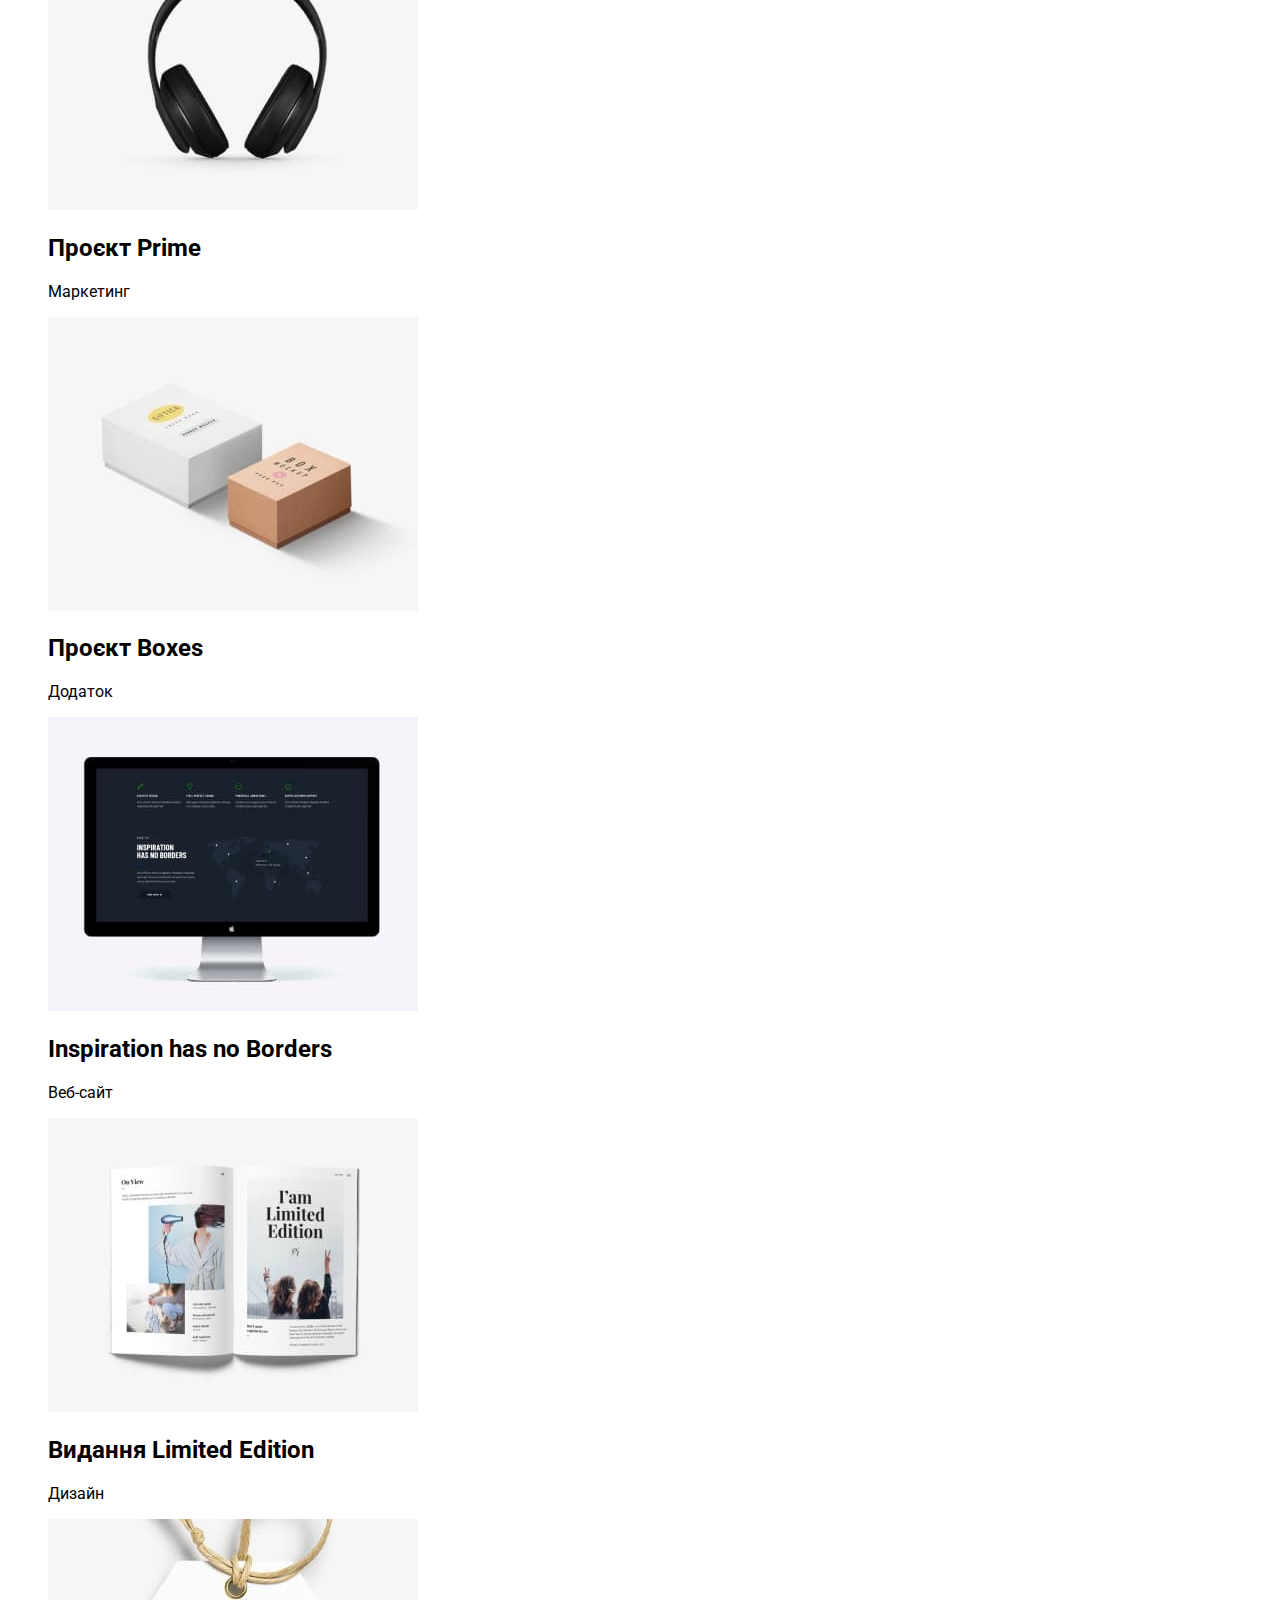
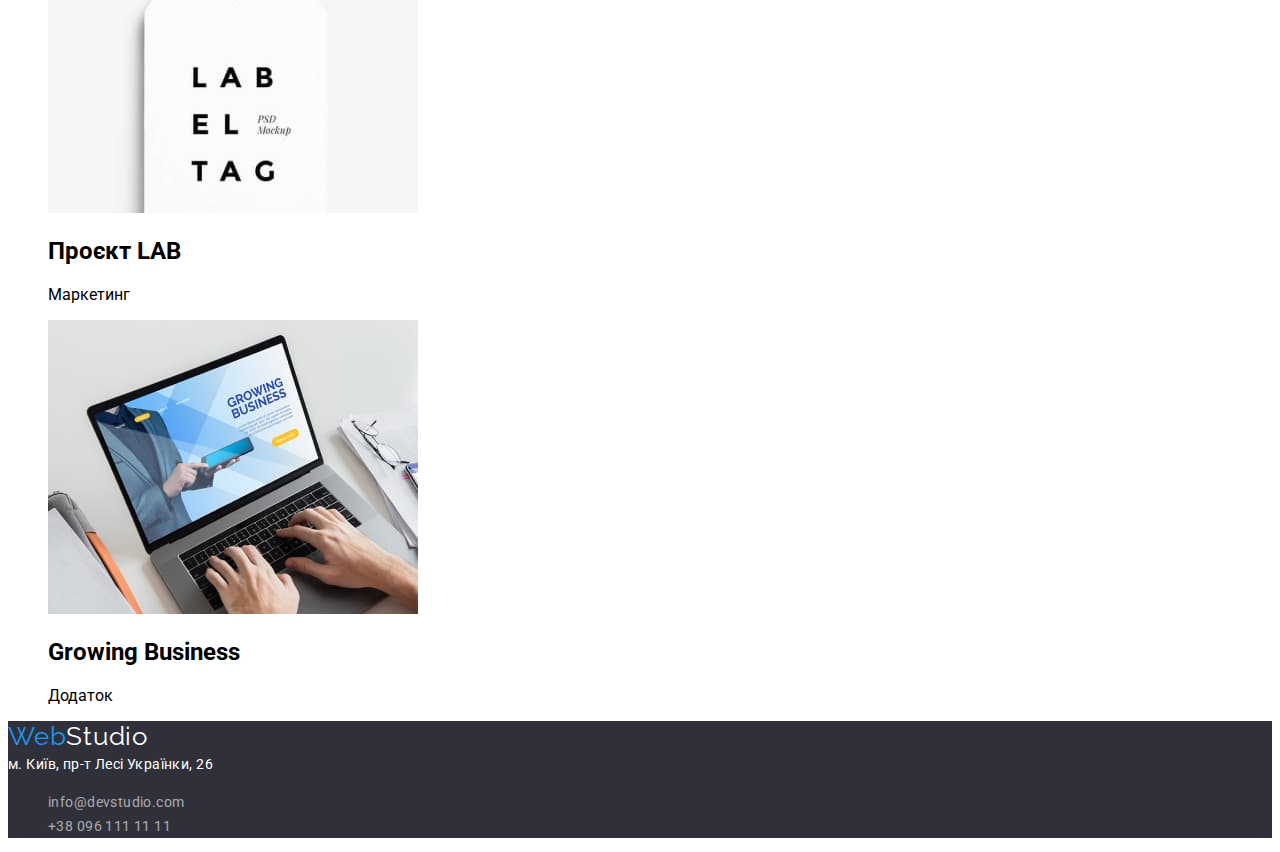
==== commit cefa0a12: "исправлены замечания 2" ====
--- a/portfolio.html
+++ b/portfolio.html
@@ -15,7 +15,7 @@
 <body>
   <!--general-->
   <header>
-    <a href="./index.html" class="logo-color-up">Web<span class="logo-up">Studio</span></a>
+    <a href="./index.html" class="logo">Web<span class="logo up">Studio</span></a>
     <nav class="nav">
       <!--navigation-->
       <ul class="nav dot">
@@ -55,54 +55,55 @@
       <ul class="content dot">
         <li>
           <img src="./images/p1.jpg" alt="Технокряк" width=370 />
-          <h3 class="content-titel">Технокряк</h3>
+          <h2 class="content-titel">Технокряк</h2>
           <p class="content-text">Веб-сайт</p>
         </li>
         <li>
           <img src="./images/p2.jpg" alt="Постер New Orlean vs Golden Star" width=370 />
-          <h3>Постер New Orlean vs Golden Star</h3>
+          <h2>Постер New Orlean vs Golden Star</h2>
           <p>Дизайнr</p>
         </li>
         <li>
           <img src="./images/p3.jpg" alt="Ресторан Seafood" width=370 />
-          <h3>Ресторан Seafood</h3>
+          <h2>Ресторан Seafood</h2>
           <p>Додаток</p>
         <li>
           <img src="./images/p4.jpg" alt="Проєкт Prime" width=370 />
-          <h3>Проєкт Prime</h3>
+          <h2>Проєкт Prime</h2>
           <p>Маркетинг</p>
         </li>
         <li>
           <img src="./images/p5.jpg" alt="Проєкт Boxes" width=370 />
-          <h3>Проєкт Boxes</h3>
+          <h2>Проєкт Boxes</h2>
           <p>Додаток</p>
         </li>
         <li>
           <img src="./images/p6.jpg" alt="Inspiration has no Borders" width=370 />
-          <h3>Inspiration has no Borders</h3>
+          <h2>Inspiration has no Borders</h2>
           <p>Веб-сайт</p>
         <li>
           <img src="./images/p7.jpg" alt="Видання Limited Edition" width=370 />
-          <h3>Видання Limited Edition</h3>
+          <h2>Видання Limited Edition</h2>
           <p>Дизайн</p>
         </li>
         <li>
           <img src="./images/p8.jpg" alt="Проєкт LAB" width=370 />
-          <h3>Проєкт LAB</h3>
+          <h2>Проєкт LAB</h2>
           <p>Маркетинг</p>
         </li>
         <li>
           <img src="./images/p9.jpg" alt="Growing Business" width=370 />
-          <h3>Growing Business</h3>
+          <h2>Growing Business</h2>
           <p>Додаток</p>
       </ul>
    
   </main>
   <!--finish-->
   <footer class="footer">
-    <a href="./index.html" class="logo-color-down">Web<span class="logo-down">Studio</span></a>
+    <a href="./index.html" class="logo">Web<span class="logo down">Studio</span></a>
     <address>
-      <p class="address">м. Київ, пр-т Лесі Українки, 26</p>
+      <a href="https://goo.gl/maps/CPtrU1FHBa2aNyZL9" target="_blank" rel="noopener noreferrer nofollow" class="address">м. Київ, пр-т Лесі
+         Українки, 26</a>
       <ul class="address dot">
         <li>
           <a href="mailto:info@devstudio.com" class="link">info@devstudio.com</a><br>
--- a/css/style.css
+++ b/css/style.css
@@ -1,13 +1,16 @@
 :root{
   --background-general: #FFFFFF;
   --background-slogan: #2F303A;
+  --background-comand: #F5F4FA;
   --color-logo: #000000;
   --color-general: #212121;
   --color-last: #757575;
   --color-link: #2196f3;
   --color-slogan: #ffffff;
   --color-button: #F5F4FA;
+  --color-button-activ :#188CE8;
   --color-address-finish: rgba(255, 255, 255, 0.6);
+  --color-shadow: rgba(0, 0, 0, 0.15);
 }
 
 
@@ -18,45 +21,19 @@
 }
 
 /* logotip */
-.logo-color-up {
+.logo {
   font-family: 'Raleway', sans-serif;
   font-size: 26px;
   line-height: 1.2;
   letter-spacing: 0.03em;
   text-decoration: none;
-  color: var(--color-link);
-}
-.logo-color-up:hover,
-.logo-color-up:focus {
+  color: var(--color-link)
+}
+.logo .up {
   color: var(--color-logo);
 }
-.logo-up {
-  font-family: 'Raleway', sans-serif;
-  color: var(--color-logo);
-}
-.logo-up:hover,
-.logo-up:focus {
-  color: var(--color-link);
-}
-.logo-color-down {
-  font-family: 'Raleway', sans-serif;
-  font-size: 26px;
-  line-height: 1.2;
-  letter-spacing: 0.03em;
-  text-decoration: none;
-  color: var(--color-link);
-}
-.logo-color-down:hover,
-.logo-color-down:focus {
-  color: var(--color-slogan);
-}
-.logo-down {
-  font-family: 'Raleway', sans-serif;
-  color: var(--color-slogan);
-}
-.logo-down:hover,
-.logo-down:focus {
-  color: var(--color-link);
+.logo .down {
+  color: var(--color-slogan);
 }
 
 /* menu nav */
@@ -64,8 +41,8 @@
   list-style: none;
 }
 .nav .link {
-  color: var(--color-general)
-  font-style: normal;
+  color: var(--color-general);
+  text-decoration: none;
   font-weight: 500;
   font-size: 14px;
   line-height: 1.14;
@@ -80,7 +57,6 @@
 }
 .contakt .link {
     color: var(--color-last);
-    font-style: normal;
     font-weight: 500;
     font-size: 14px;
     line-height: 1.14;
@@ -97,7 +73,6 @@
   background-color: var(--background-slogan);
 }
 .slogan-titel {
-  font-style: normal;
   font-weight: 900;
   font-size: 44px;
   line-height: 1.36;
@@ -111,14 +86,22 @@
 .button-ind {
   background-color: var(--color-link);
   color: var(--color-slogan);
-  font-weight: 700;
+  cursor: pointer;
+  font-family: inherit;
   font-size: 16px;
   line-height: 1.88;
   letter-spacing: 0.06em;
+  box-shadow: 0px 4px 4px var(--color-shadow);
+}
+.button-ind:hover,
+.button-ind:focus {
+  background-color: var(--color-button-activ);
 }
 .button-port {
   background-color: var(--color-button);
   color: var(--color-general);
+  cursor: pointer;
+  font-family: inherit;
 }
 .button-port:hover,
 .button-port:focus {
@@ -128,8 +111,6 @@
 
 /* specifical */
 .specifical .titel {
-  font-style: normal;
-  font-weight: 700;
   font-size: 14px;
   line-height: 1.14;
   letter-spacing: 0.03em;
@@ -137,7 +118,6 @@
   color: var(--color-general);
 }
 .specifical .text {
-  font-weight: 400;
   font-size: 14px;
   line-height: 1.71;
   letter-spacing: 0.03em;
@@ -155,16 +135,17 @@
 }
 
 /* comand */
+.comand {
+  background-color: var(--background-comand);
+}
 .comand .titels {
-  font-weight: 700;
   font-size: 36px;
   line-height: 1.17;
   text-align: center;
   letter-spacing: 0.03em;
   color: var(--color-general);
 }
-.comand-titel {
-  font-weight: 700;
+.comand .name {
   font-size: 14px;
   line-height: 1.14;
   letter-spacing: 0.03em;
@@ -172,8 +153,7 @@
   text-transform: uppercase;
   color: var(--color-general);
 }
-.comand-text {
-  font-weight: 400;
+.comand .proff {
   font-size: 16px;
   line-height: 1.19;
   text-align: center;
@@ -188,16 +168,14 @@
 .address {
   color: var(--color-slogan);
   font-style: normal;
-  font-weight: 400;
   font-size: 14px;
   line-height: 24px;
   letter-spacing: 0.03em;
+  text-decoration: none;
 }
 .address .link {
   color: var(--color-slogan);
-  font-style: normal;
-  text-decoration: none;
-  font-weight: 400;
+  text-decoration: none;
   font-size: 14px;
   line-height: 24px;
   letter-spacing: 0.03em;
@@ -211,14 +189,12 @@
 
 /* portfolio */
 .content-titel {
-font-weight: 700;
 font-size: 18px;
 line-height: 36px;
 letter-spacing: 0.06em;
 color: var(--color-general);
 }
 .content-text {
-font-weight: 400;
 font-size: 16px;
 line-height: 30px;
 letter-spacing: 0.03em;
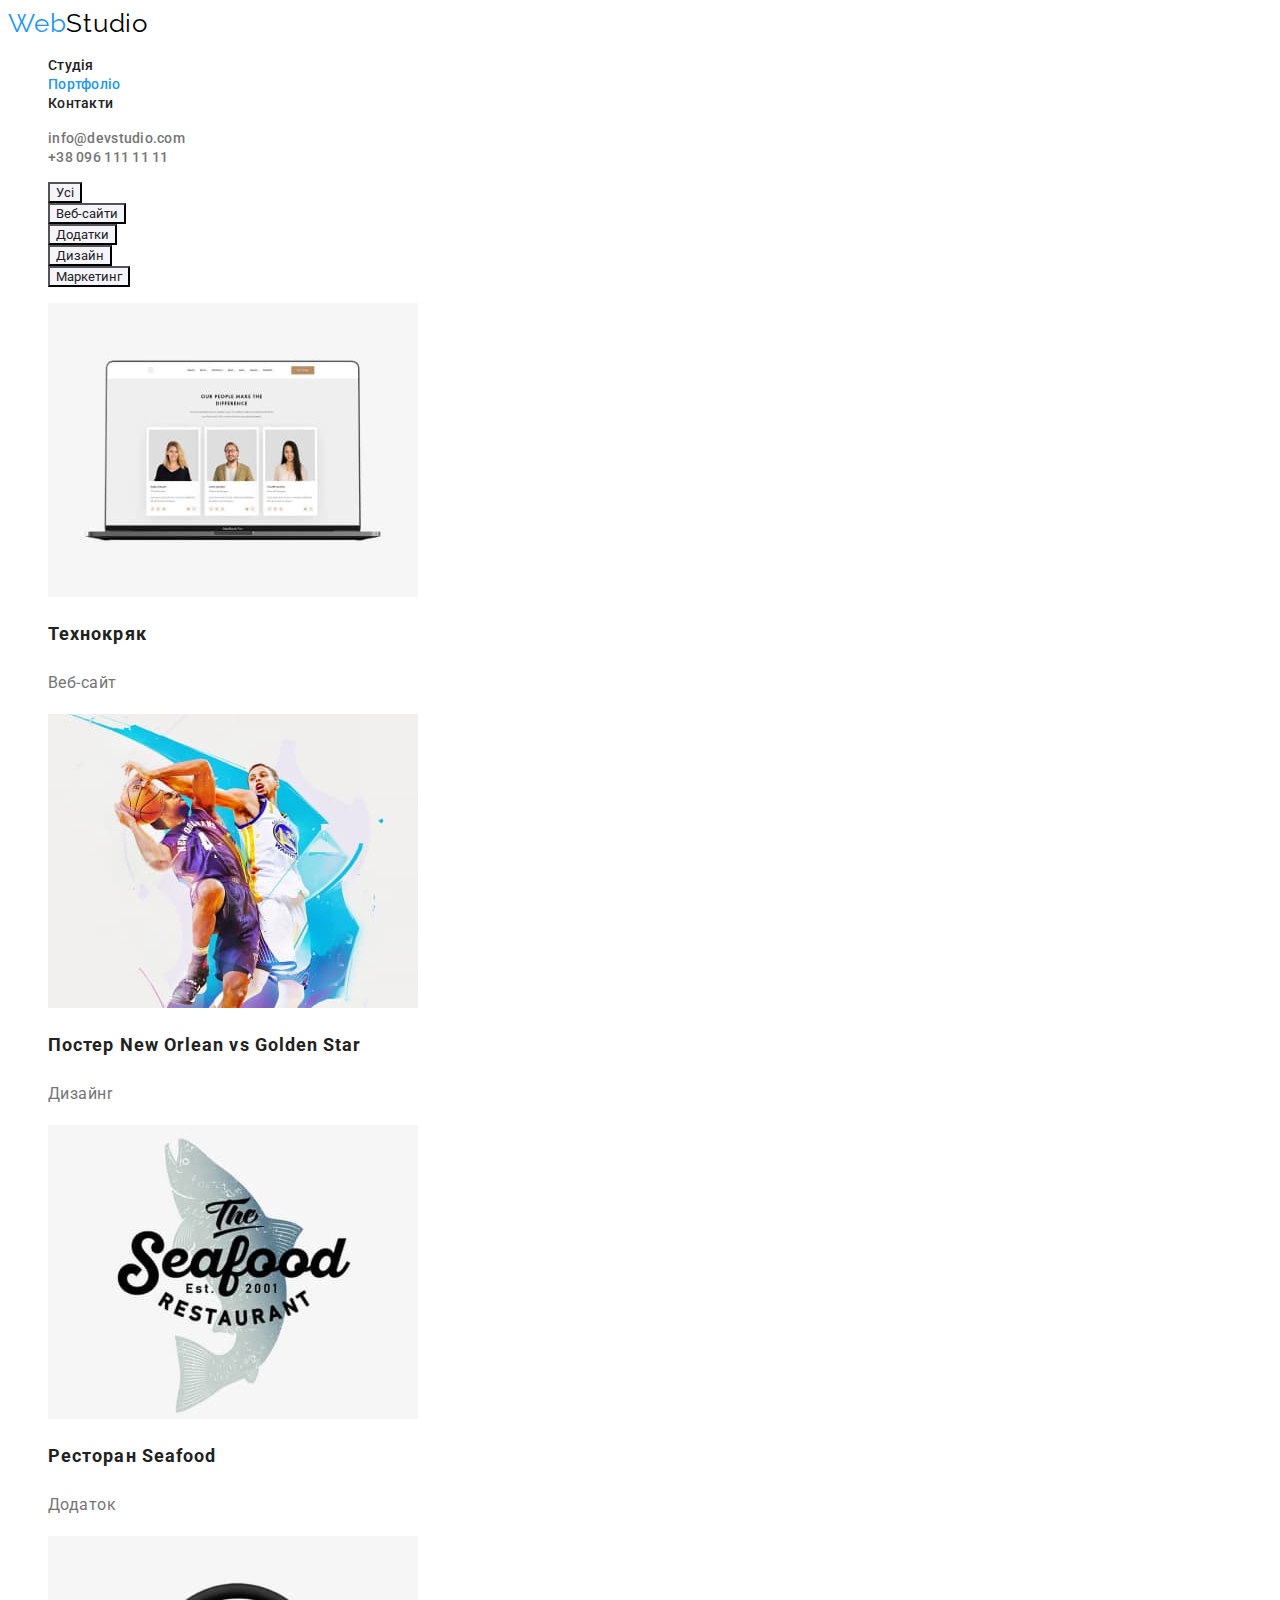
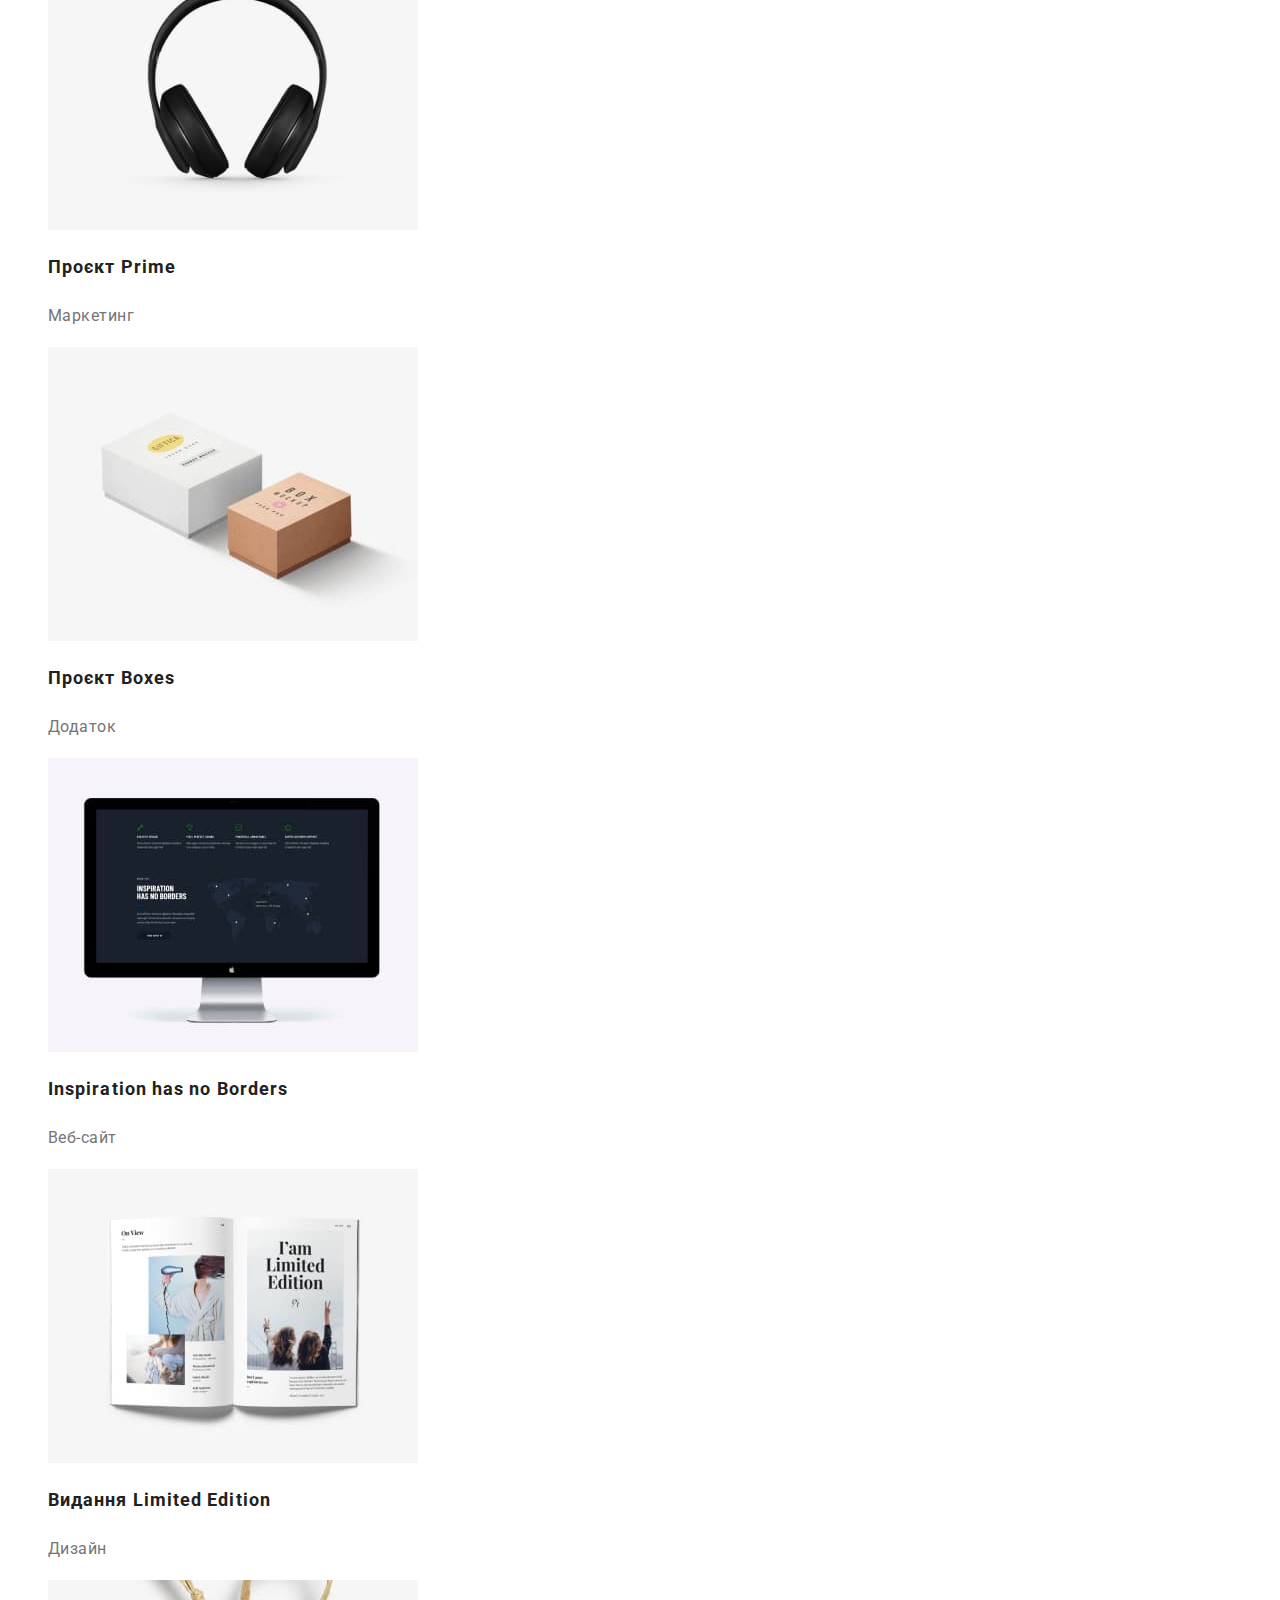
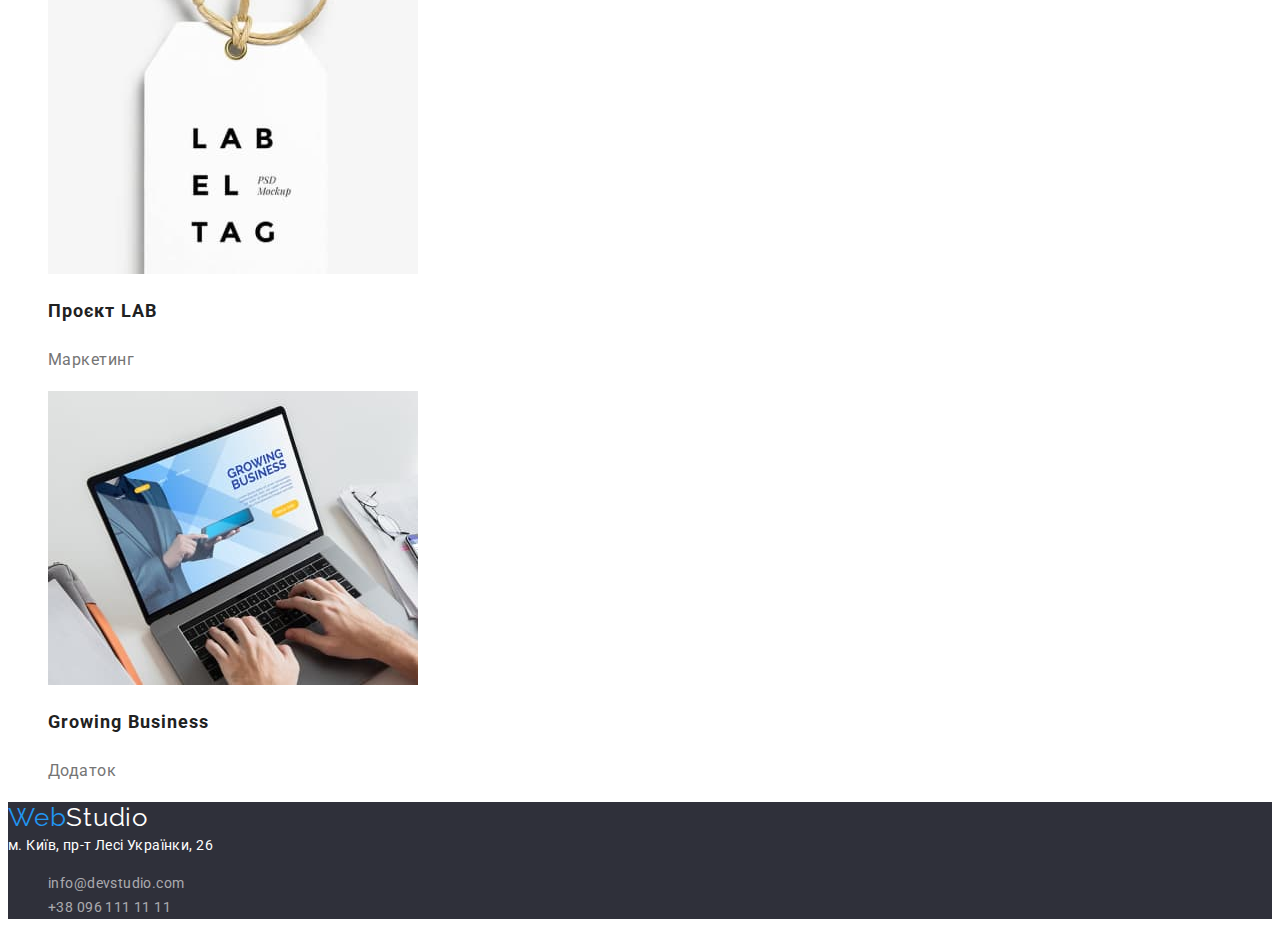
==== commit 6cf06d3c: "переделка классов портфолио" ====
--- a/portfolio.html
+++ b/portfolio.html
@@ -55,46 +55,46 @@
       <ul class="content dot">
         <li>
           <img src="./images/p1.jpg" alt="Технокряк" width=370 />
-          <h2 class="content-titel">Технокряк</h2>
-          <p class="content-text">Веб-сайт</p>
+          <h2 class="titel-port">Технокряк</h2>
+          <p class="text-port">Веб-сайт</p>
         </li>
         <li>
           <img src="./images/p2.jpg" alt="Постер New Orlean vs Golden Star" width=370 />
-          <h2>Постер New Orlean vs Golden Star</h2>
-          <p>Дизайнr</p>
+          <h2 class="titel-port">Постер New Orlean vs Golden Star</h2>
+          <p class="text-port">Дизайнr</p>
         </li>
         <li>
           <img src="./images/p3.jpg" alt="Ресторан Seafood" width=370 />
-          <h2>Ресторан Seafood</h2>
-          <p>Додаток</p>
+          <h2 class="titel-port">Ресторан Seafood</h2>
+          <p class="text-port">Додаток</p>
         <li>
           <img src="./images/p4.jpg" alt="Проєкт Prime" width=370 />
-          <h2>Проєкт Prime</h2>
-          <p>Маркетинг</p>
+          <h2 class="titel-port">Проєкт Prime</h2>
+          <p class="text-port">Маркетинг</p>
         </li>
         <li>
           <img src="./images/p5.jpg" alt="Проєкт Boxes" width=370 />
-          <h2>Проєкт Boxes</h2>
-          <p>Додаток</p>
+          <h2 class="titel-port">Проєкт Boxes</h2>
+          <p class="text-port">Додаток</p>
         </li>
         <li>
           <img src="./images/p6.jpg" alt="Inspiration has no Borders" width=370 />
-          <h2>Inspiration has no Borders</h2>
-          <p>Веб-сайт</p>
+          <h2 class="titel-port">Inspiration has no Borders</h2>
+          <p class="text-port">Веб-сайт</p>
         <li>
           <img src="./images/p7.jpg" alt="Видання Limited Edition" width=370 />
-          <h2>Видання Limited Edition</h2>
-          <p>Дизайн</p>
+          <h2 class="titel-port">Видання Limited Edition</h2>
+          <p class="text-port">Дизайн</p>
         </li>
         <li>
           <img src="./images/p8.jpg" alt="Проєкт LAB" width=370 />
-          <h2>Проєкт LAB</h2>
-          <p>Маркетинг</p>
+          <h2 class="titel-port">Проєкт LAB</h2>
+          <p class="text-port">Маркетинг</p>
         </li>
         <li>
           <img src="./images/p9.jpg" alt="Growing Business" width=370 />
-          <h2>Growing Business</h2>
-          <p>Додаток</p>
+          <h2 class="titel-port">Growing Business</h2>
+          <p class="text-port">Додаток</p>
       </ul>
    
   </main>
--- a/css/style.css
+++ b/css/style.css
@@ -110,14 +110,14 @@
 }
 
 /* specifical */
-.specifical .titel {
+.specifical .titel-ind {
   font-size: 14px;
   line-height: 1.14;
   letter-spacing: 0.03em;
   text-transform: uppercase;
   color: var(--color-general);
 }
-.specifical .text {
+.specifical .text-ind {
   font-size: 14px;
   line-height: 1.71;
   letter-spacing: 0.03em;
@@ -126,7 +126,6 @@
 
 /* work */
 .work .titels {
-  font-weight: 700;
   font-size: 36px;
   line-height: 1.17;
   text-align: center;
@@ -188,13 +187,13 @@
 
 
 /* portfolio */
-.content-titel {
+.content .titel-port {
 font-size: 18px;
 line-height: 36px;
 letter-spacing: 0.06em;
 color: var(--color-general);
 }
-.content-text {
+.content .text-port {
 font-size: 16px;
 line-height: 30px;
 letter-spacing: 0.03em;
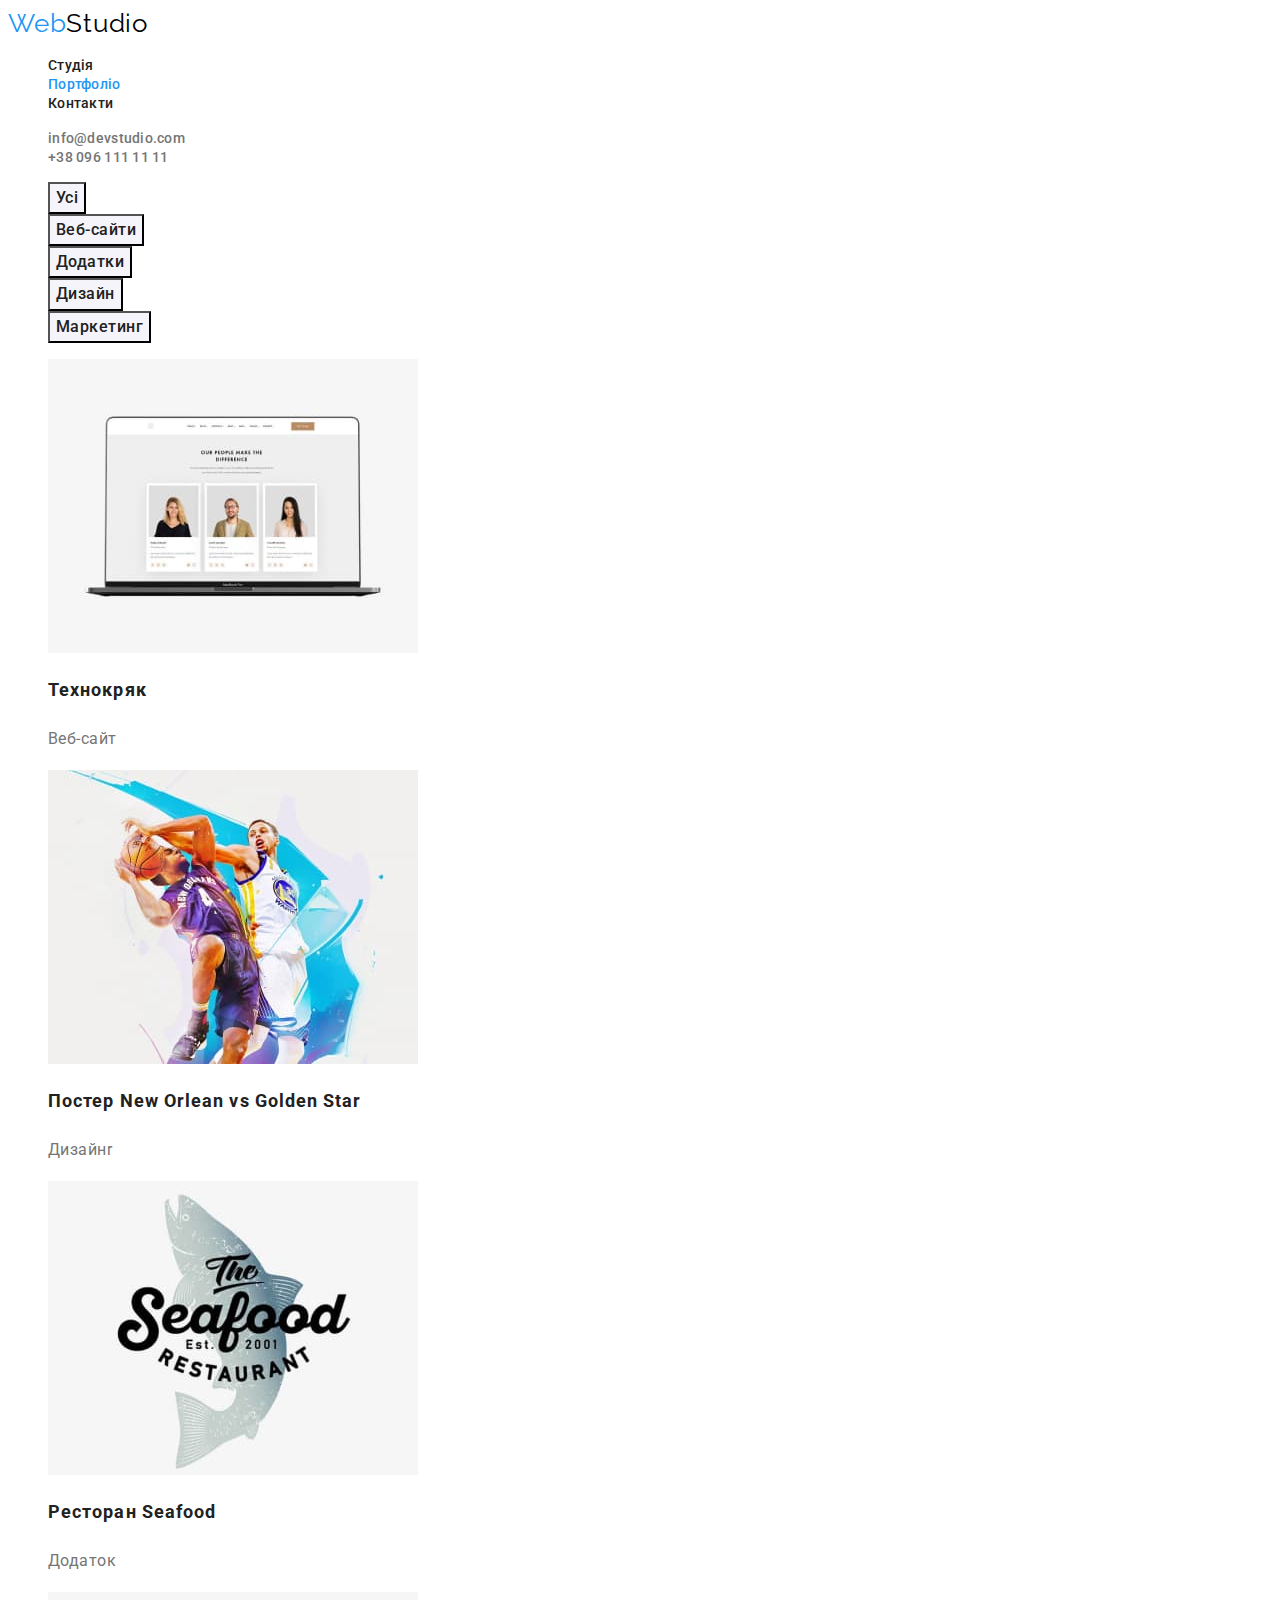
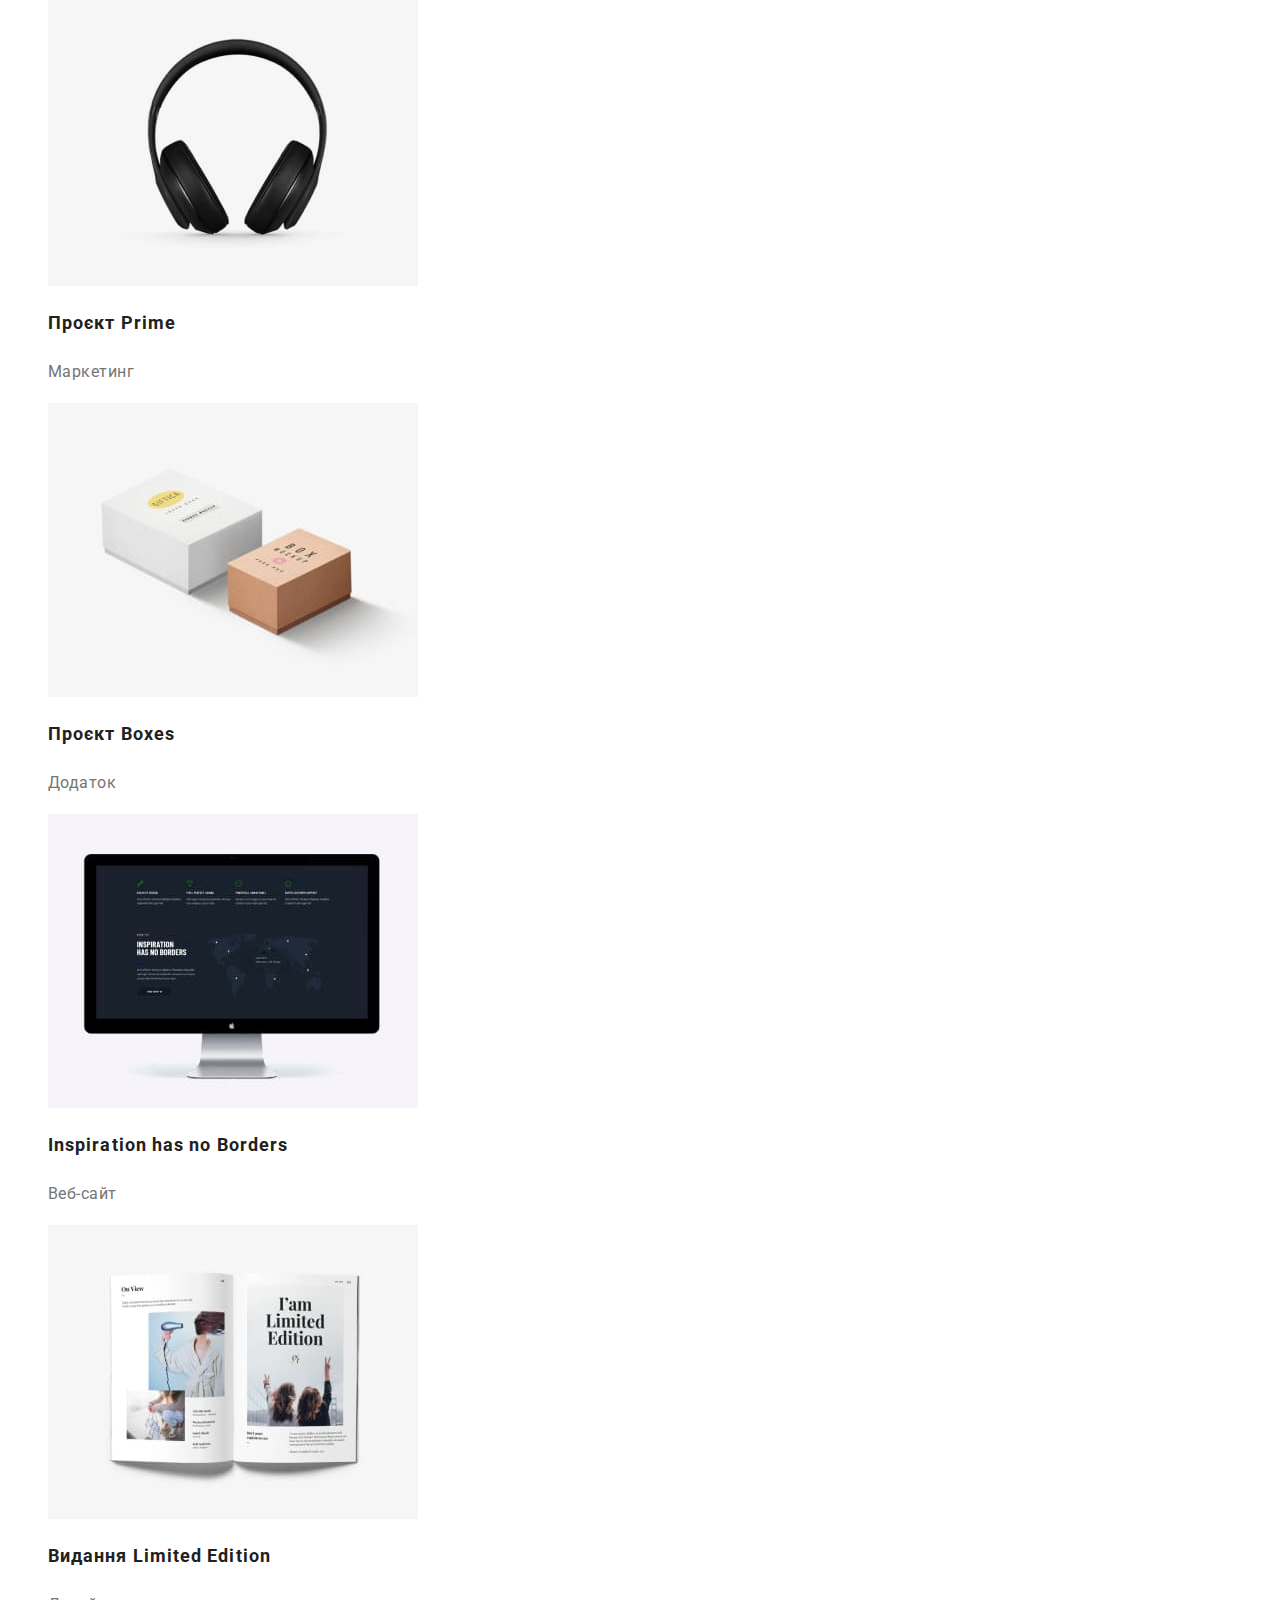
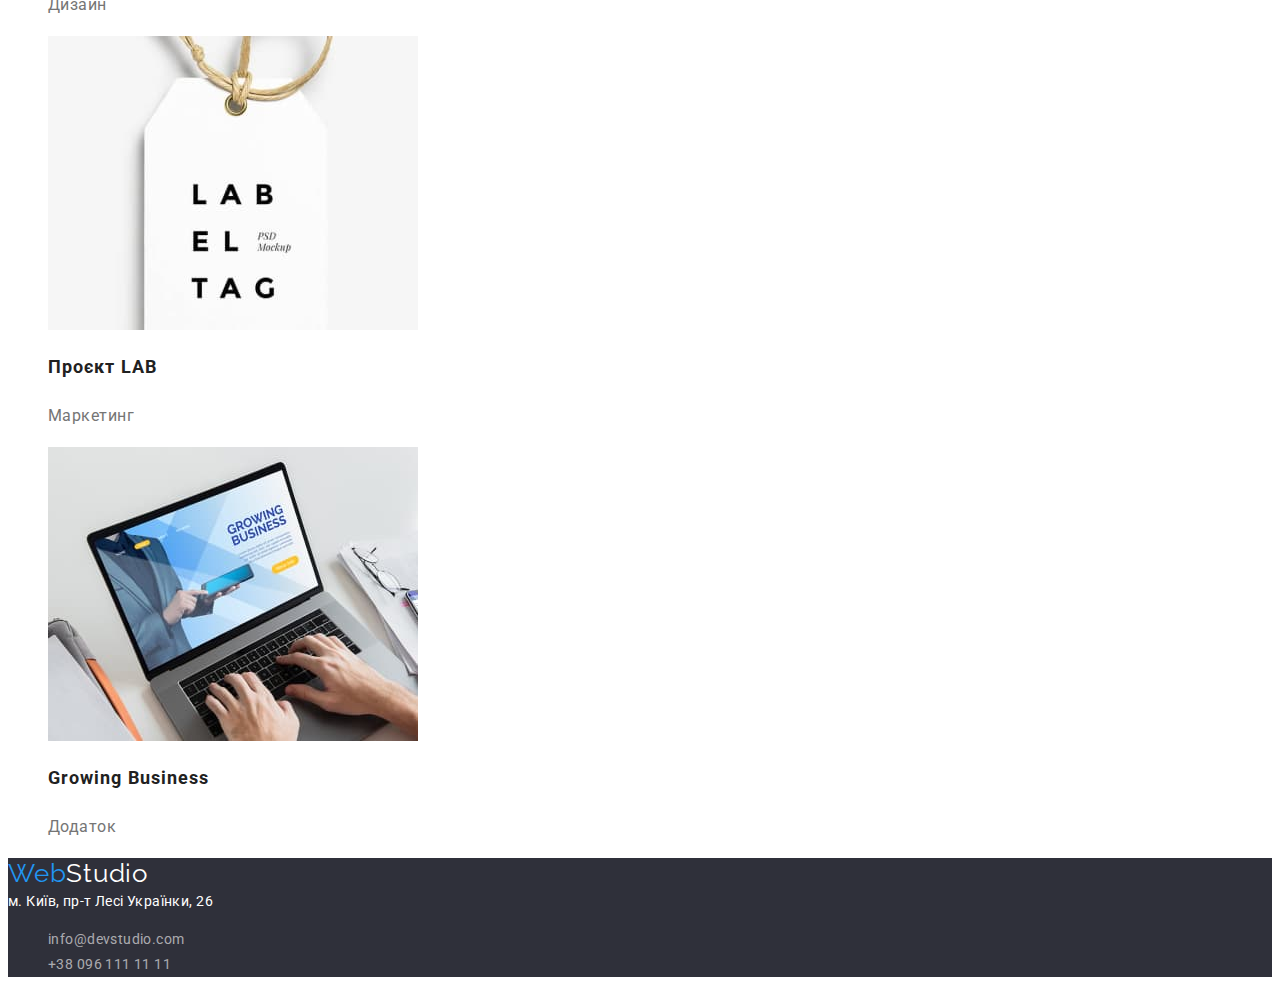
==== commit 08b966f0: "кнопки портфолио" ====
--- a/portfolio.html
+++ b/portfolio.html
@@ -33,6 +33,7 @@
   <main>
     
     <!--filter-->
+    <section>
       <ul class="filter dot">
         <li>
           <button type="button" class="button-port">Усі</button>
@@ -50,7 +51,7 @@
           <button type="button" class="button-port">Маркетинг</button>
         </li>
       </ul>
-    
+        
     <!--content-->
       <ul class="content dot">
         <li>
@@ -96,8 +97,9 @@
           <h2 class="titel-port">Growing Business</h2>
           <p class="text-port">Додаток</p>
       </ul>
-   
+    </section>
   </main>
+
   <!--finish-->
   <footer class="footer">
     <a href="./index.html" class="logo">Web<span class="logo down">Studio</span></a>
--- a/css/style.css
+++ b/css/style.css
@@ -102,6 +102,11 @@
   color: var(--color-general);
   cursor: pointer;
   font-family: inherit;
+  font-weight: 500;
+  font-size: 16px;
+  line-height: 1.63;
+  text-align: center;
+  letter-spacing: 0.03em;
 }
 .button-port:hover,
 .button-port:focus {
@@ -149,7 +154,6 @@
   line-height: 1.14;
   letter-spacing: 0.03em;
   text-align: center;
-  text-transform: uppercase;
   color: var(--color-general);
 }
 .comand .proff {
@@ -176,7 +180,7 @@
   color: var(--color-slogan);
   text-decoration: none;
   font-size: 14px;
-  line-height: 24px;
+  line-height: 1.71;
   letter-spacing: 0.03em;
   color: var(--color-address-finish);
 }
@@ -189,13 +193,13 @@
 /* portfolio */
 .content .titel-port {
 font-size: 18px;
-line-height: 36px;
+line-height: 2;
 letter-spacing: 0.06em;
 color: var(--color-general);
 }
 .content .text-port {
 font-size: 16px;
-line-height: 30px;
+line-height: 1.88;
 letter-spacing: 0.03em;
 color: var(--color-last);
 }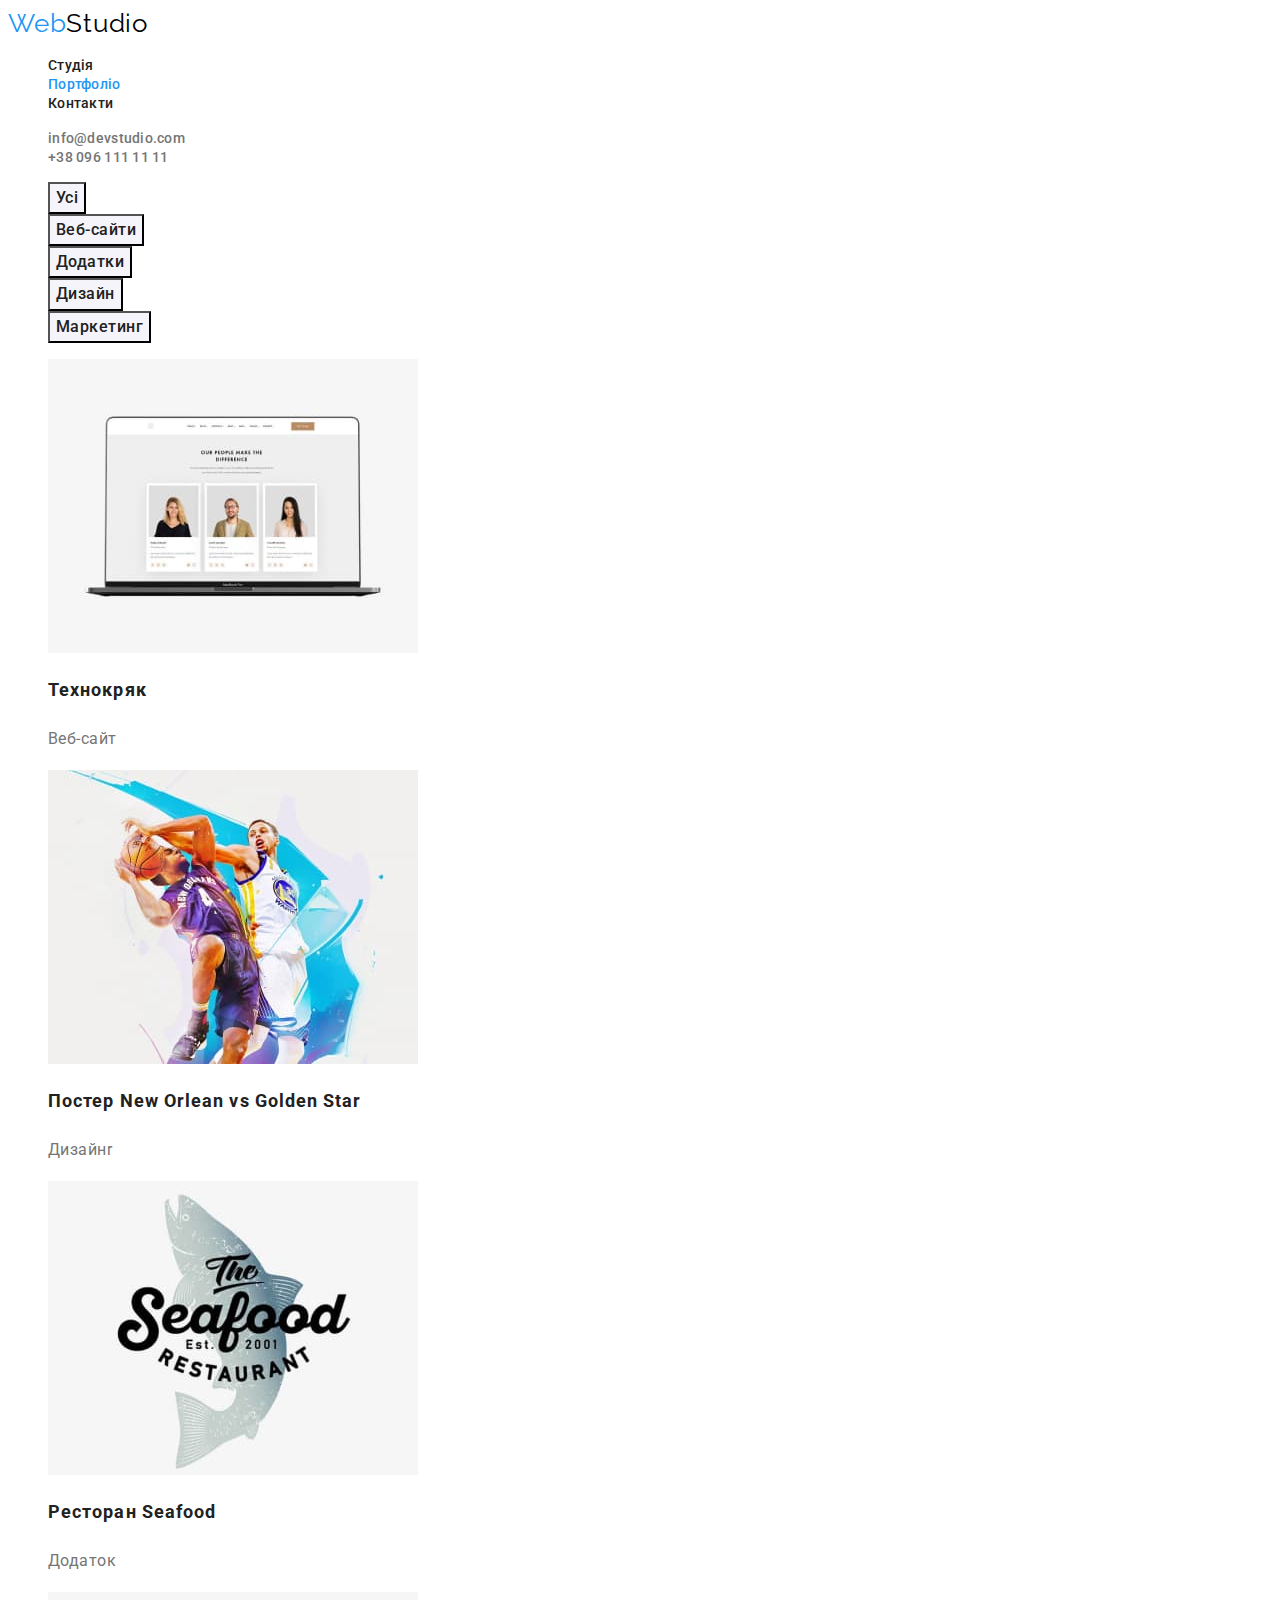
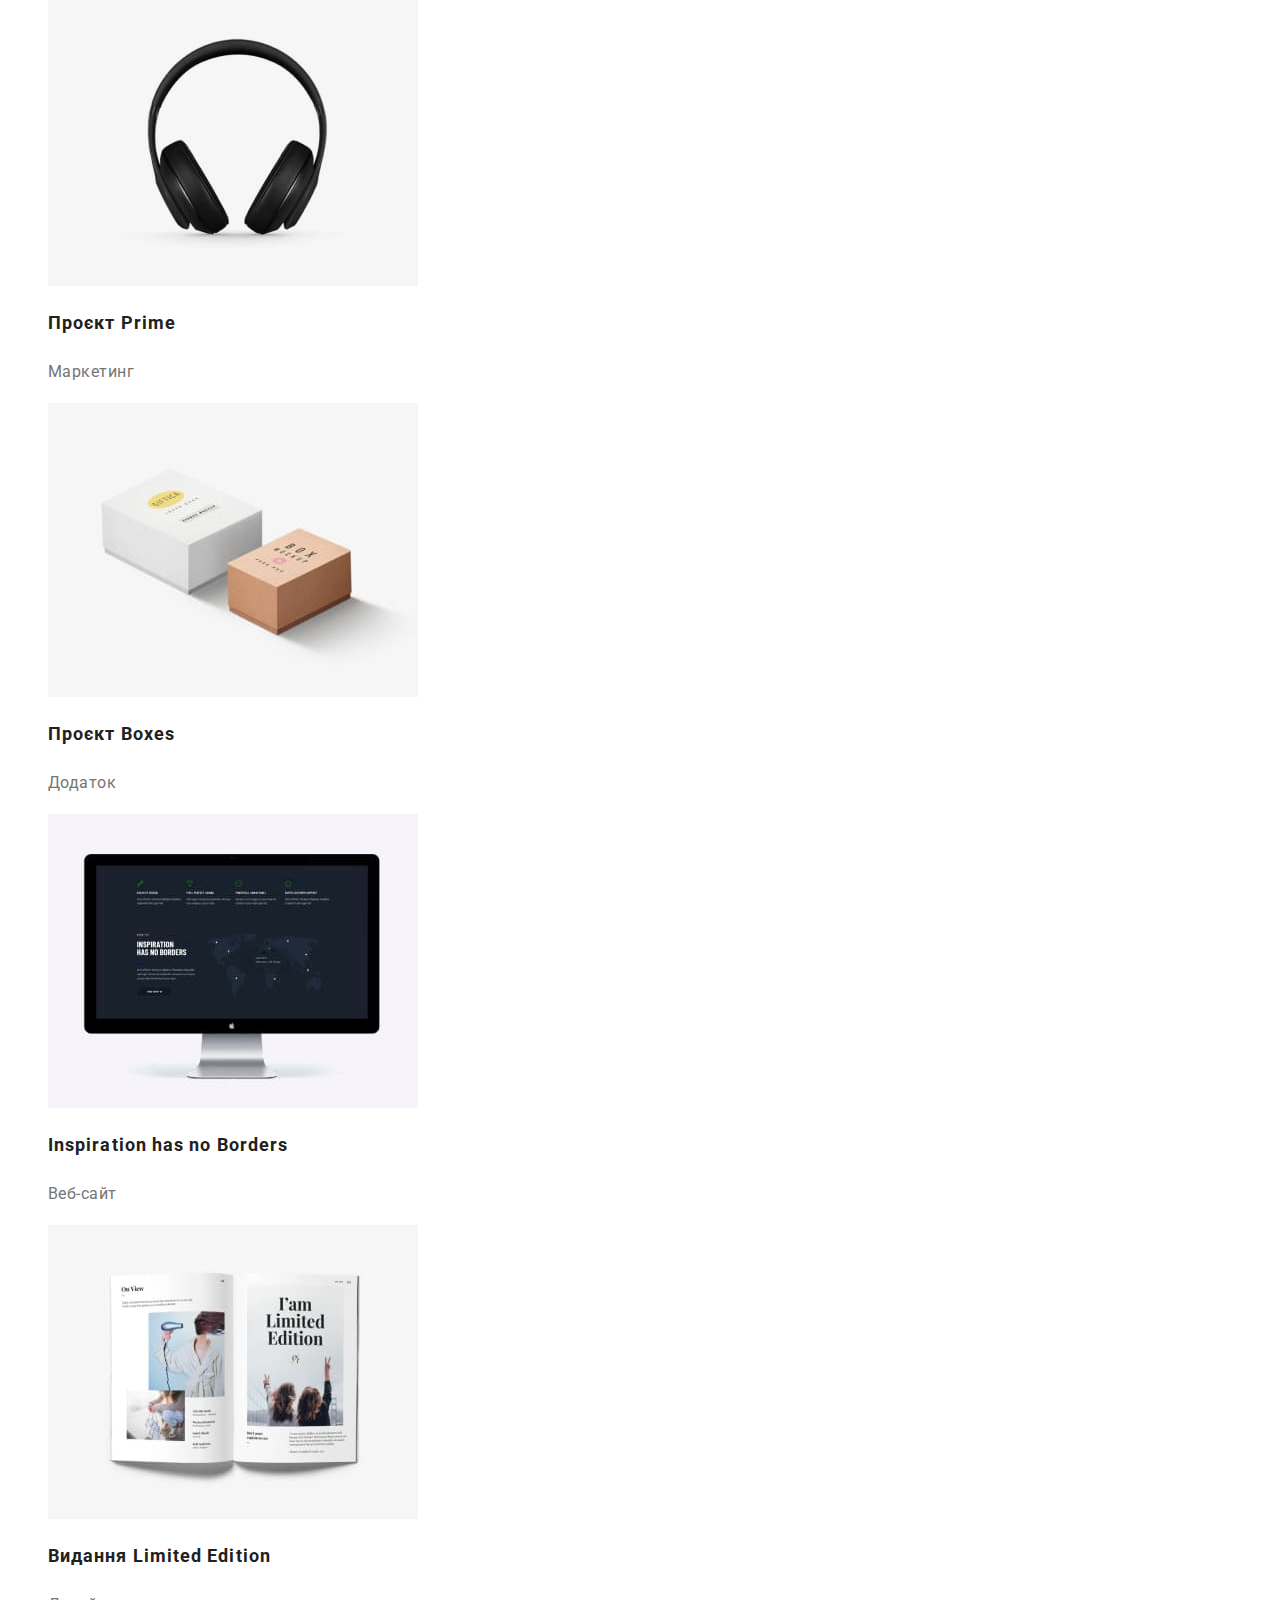
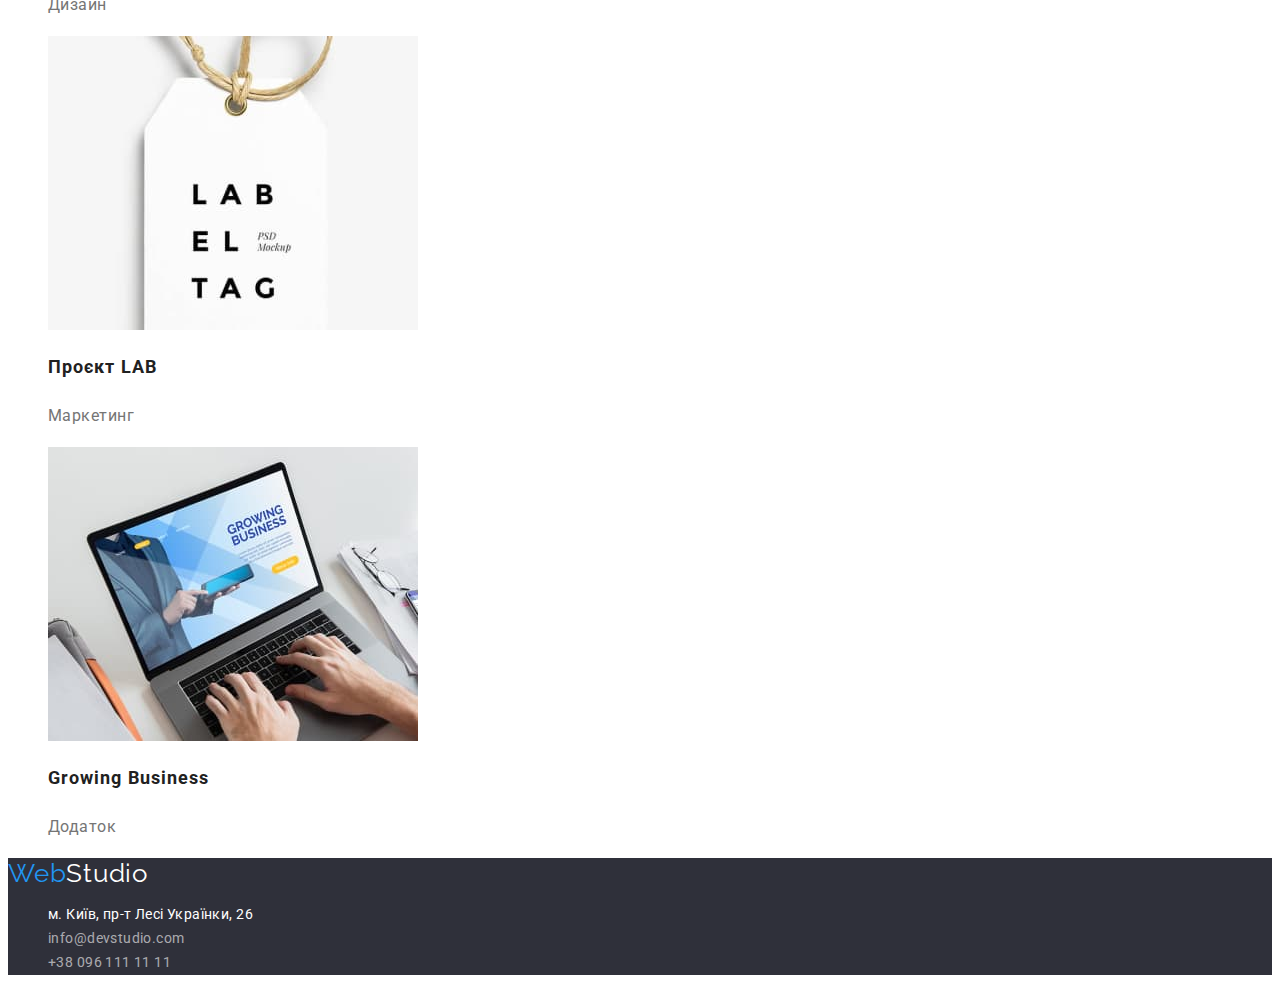
==== commit deb0182c: "мелкие недочеты устранены" ====
--- a/portfolio.html
+++ b/portfolio.html
@@ -3,8 +3,8 @@
 
 <head>
   <meta charset="UTF-8">
-  <meta http-equiv="X-UA-Compatible" content="IE=edge" />
-  <meta name="viewport" content="width=device-width, initial-scale=1.0" />
+  <meta http-equiv="X-UA-Compatible" content="IE=edge">
+  <meta name="viewport" content="width=device-width, initial-scale=1.0">
   <title>Portfolio</title>
   <link href="https://fonts.googleapis.com/css2?family=Raleway:wght@700&family=Roboto:wght@400;500;700;900&display=swap"
         rel="stylesheet">
@@ -55,45 +55,45 @@
     <!--content-->
       <ul class="content dot">
         <li>
-          <img src="./images/p1.jpg" alt="Технокряк" width=370 />
+          <img src="./images/p1.jpg" alt="Технокряк" width=370>
           <h2 class="titel-port">Технокряк</h2>
           <p class="text-port">Веб-сайт</p>
         </li>
         <li>
-          <img src="./images/p2.jpg" alt="Постер New Orlean vs Golden Star" width=370 />
+          <img src="./images/p2.jpg" alt="Постер New Orlean vs Golden Star" width=370>
           <h2 class="titel-port">Постер New Orlean vs Golden Star</h2>
           <p class="text-port">Дизайнr</p>
         </li>
         <li>
-          <img src="./images/p3.jpg" alt="Ресторан Seafood" width=370 />
+          <img src="./images/p3.jpg" alt="Ресторан Seafood" width=370>
           <h2 class="titel-port">Ресторан Seafood</h2>
           <p class="text-port">Додаток</p>
         <li>
-          <img src="./images/p4.jpg" alt="Проєкт Prime" width=370 />
+          <img src="./images/p4.jpg" alt="Проєкт Prime" width=370>
           <h2 class="titel-port">Проєкт Prime</h2>
           <p class="text-port">Маркетинг</p>
         </li>
         <li>
-          <img src="./images/p5.jpg" alt="Проєкт Boxes" width=370 />
+          <img src="./images/p5.jpg" alt="Проєкт Boxes" width=370>
           <h2 class="titel-port">Проєкт Boxes</h2>
           <p class="text-port">Додаток</p>
         </li>
         <li>
-          <img src="./images/p6.jpg" alt="Inspiration has no Borders" width=370 />
+          <img src="./images/p6.jpg" alt="Inspiration has no Borders" width=370>
           <h2 class="titel-port">Inspiration has no Borders</h2>
           <p class="text-port">Веб-сайт</p>
         <li>
-          <img src="./images/p7.jpg" alt="Видання Limited Edition" width=370 />
+          <img src="./images/p7.jpg" alt="Видання Limited Edition" width=370>
           <h2 class="titel-port">Видання Limited Edition</h2>
           <p class="text-port">Дизайн</p>
         </li>
         <li>
-          <img src="./images/p8.jpg" alt="Проєкт LAB" width=370 />
+          <img src="./images/p8.jpg" alt="Проєкт LAB" width=370>
           <h2 class="titel-port">Проєкт LAB</h2>
           <p class="text-port">Маркетинг</p>
         </li>
         <li>
-          <img src="./images/p9.jpg" alt="Growing Business" width=370 />
+          <img src="./images/p9.jpg" alt="Growing Business" width=370>
           <h2 class="titel-port">Growing Business</h2>
           <p class="text-port">Додаток</p>
       </ul>
@@ -104,9 +104,11 @@
   <footer class="footer">
     <a href="./index.html" class="logo">Web<span class="logo down">Studio</span></a>
     <address>
-      <a href="https://goo.gl/maps/CPtrU1FHBa2aNyZL9" target="_blank" rel="noopener noreferrer nofollow" class="address">м. Київ, пр-т Лесі
-         Українки, 26</a>
       <ul class="address dot">
+        <li>
+          <a href="https://goo.gl/maps/CPtrU1FHBa2aNyZL9" target="_blank" rel="noopener noreferrer nofollow"
+             class="address">м. Київ, пр-т Лесі Українки, 26</a>
+        </li>
         <li>
           <a href="mailto:info@devstudio.com" class="link">info@devstudio.com</a><br>
         </li>
--- a/css/style.css
+++ b/css/style.css
@@ -16,7 +16,7 @@
 
 body {
   background-color: var(--background-general);
-  color: var(--gcolor-general);
+  color: var(--color-general);
   font-family: 'Roboto', sans-serif;
 }
 
@@ -150,15 +150,15 @@
   color: var(--color-general);
 }
 .comand .name {
-  font-size: 14px;
-  line-height: 1.14;
+  font-size: 16px;
+  line-height: 1.17;
   letter-spacing: 0.03em;
   text-align: center;
   color: var(--color-general);
 }
 .comand .proff {
   font-size: 16px;
-  line-height: 1.19;
+  line-height: 1.17;
   text-align: center;
   letter-spacing: 0.03em;
   color: var(--color-last);
@@ -172,7 +172,7 @@
   color: var(--color-slogan);
   font-style: normal;
   font-size: 14px;
-  line-height: 24px;
+  line-height: 1.71;
   letter-spacing: 0.03em;
   text-decoration: none;
 }
